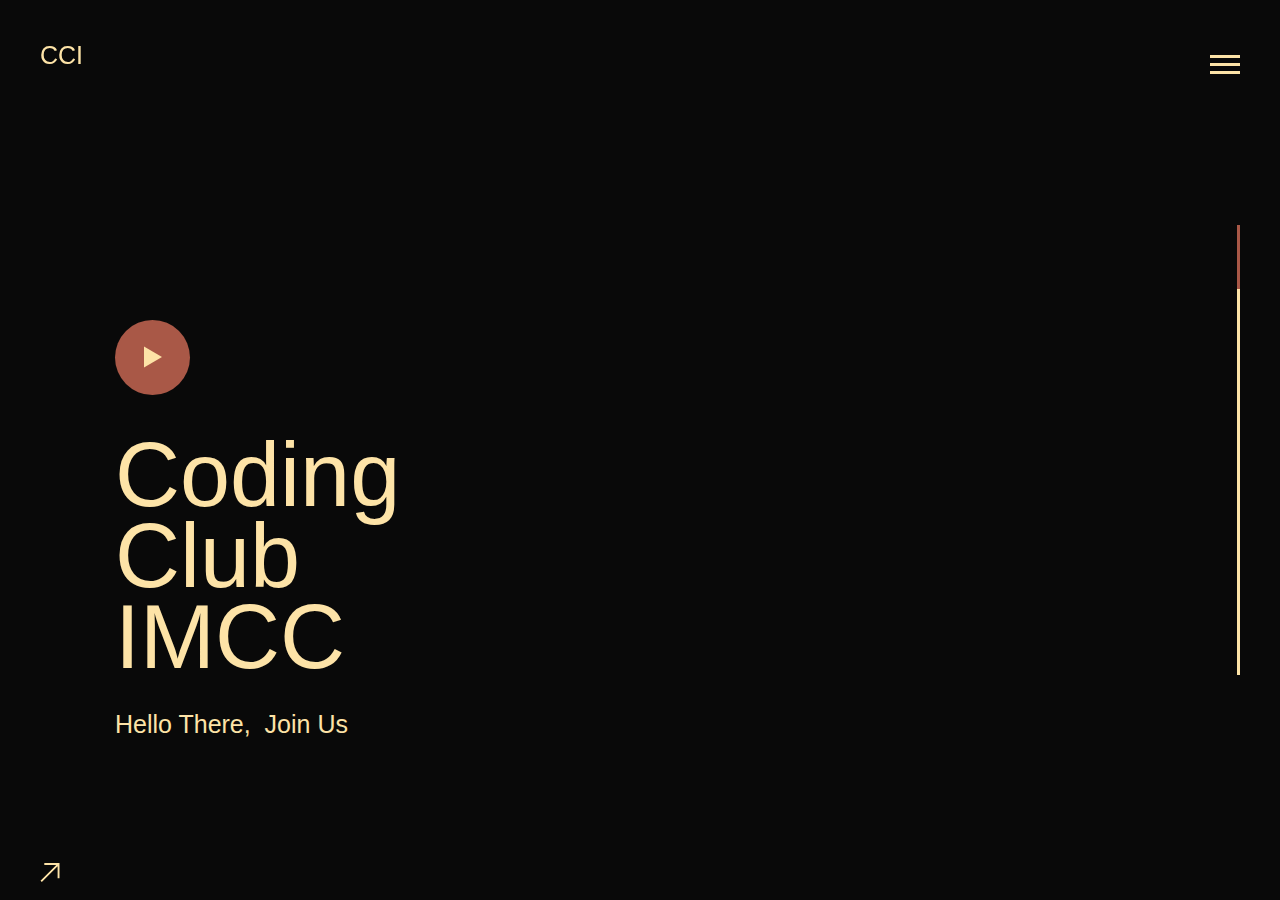
==== index.html @ 5ecd9458 "mobile header text change" ====
<!DOCTYPE html>
<html lang="en">
  <head>
    <title>Coding Club IMCC</title>
    <meta charset="utf-8" />
    <meta name="keywords" content="" />
    <meta http-equiv="X-UA-Compatible" content="IE=edge" />
    <meta name="viewport" content="width=device-width, initial-scale=1.0" />
    <link rel="stylesheet" href="css/main.css" />
  </head>
  <body>
    <!-- <div class="loader">
      <div class="spinner">
        <div class="double-bounce1"></div>
        <div class="double-bounce2"></div>
      </div>
    </div> -->
    <!-- header, page nav-->
    <header class="header">
      <div class="header-inner">
        <div class="header-logo"><span class="header-logo__txt"><a href="index.html#home"> CCI </a></span></div>
        <div class="container">
          <!-- <div class="New-Registration">New Registration</div> -->
          <div class="header-cnt js-header-cnt">
            <div class="header-cnt-top">
              <nav class="header-nav">
                <ul class="nav-list" id="navbar">
                  <li class="nav-item" data-menuanchor="home">
                    <a class="nav-link" href="index.html#home">home</a>
                  </li>
                  <li class="nav-item" data-menuanchor="about">
                    <a class="nav-link" href="index.html#about">about</a>
                  </li>
                  <li class="nav-item" data-menuanchor="education">
                    <a class="nav-link" href="index.html#education">Events</a>
                  </li>
                  <li class="nav-item" data-menuanchor="projects">
                    <a class="nav-link" href="index.html#projects">Gallery</a>
                  </li>
                  <li class="nav-item" data-menuanchor="skill">
                    <a class="nav-link" href="index.html#skill">Offerings</a>
                  </li>
                  <li class="nav-item" data-menuanchor="testimonials">
                    <a class="nav-link" href="index.html#testimonials">Blog</a>
                  </li>
                  <li class="nav-item" data-menuanchor="news">
                    <a class="nav-link" href="index.html#news">Contact</a>
                  </li>
                </ul>
              </nav>
            </div>
            <div class="header-contacts">
              <p class="header-contacts__copyright">© Coding Club IMCC 2023.</p>
            </div>
          </div>
        </div>
        <div class="header-burger js-header-burger">
          <div class="header-burger-inner">
            <span class="header-burger-line"></span
            ><span class="header-burger-line"></span
            ><span class="header-burger-line"></span>
          </div>
        </div>
      </div>
    </header>

    <main class="main">
      <div class="sections-wrap">
        <!-- Hero section. First section-->
        <div class="sections js-sections">
          <section class="section pp-scrollable" id="home">
            <div class="hero section-inner" style="background-image: url('https://res.cloudinary.com/djrmkmg7x/image/upload/v1693736717/gallery/space-911785_1920_d1pj7c.jpg')">
              <div class="container section-cnt">
                <div class="row">
                  <div class="col-lg-4">
                    <div class="hero-play">
                      <!-- Youtube video will open on click-->
                      <a
                        class="hero-play-btn js-video-play"
                        defer
                        href="https://drive.google.com/file/d/1j6QHRQ-T2XYN_lrkQwtWPjhIbWHXt8pi/preview"
                        ><i class="svg-image-play"></i>
                      </a>
                    </div>
                    <h1 class="hero-title">Coding Club IMCC</h1>
                    <p class="hero-txt">Hello There,&nbsp; Join Us</p>
                  </div>
                </div>
              </div>
            </div>
          </section>

          <!-- Experience section. Second section-->
          <section class="section pp-scrollable" id="about">
            <div class="experience section-inner">
              <div class="container section-cnt">
                <div class="row">
                  <div class="col-lg-6">
                    <div class="experience-img">
                      <img
                        
                        src="https://res.cloudinary.com/djrmkmg7x/image/upload/v1693736716/gallery/teamwork_drkszu.jpg"
                      />
                    </div>
                  </div>
                  <div class="col-lg-5 offset-xl-1">
                    <div class="experience-info">
                      <h2 class="h2 experience-info__title">
                        Join Our Community
                      </h2>
                      <div class="experience-info__txt">
                        Are you eager to dive into the world of coding? Join
                        Coding Club and gain access to a supportive network of
                        fellow developers, resources, and engaging events.
                        Whether you're a beginner or an experienced programmer,
                        we welcome everyone who shares a passion for coding.
                      </div>
                    </div>
                  </div>
                </div>
              </div>
            </div>
          </section>

          <!-- Education section. Third section-->
          <section class="section pp-scrollable" id="education">
            <div class="education section-inner" style="background-color: #1f1f1f">
              <div class="container section-cnt">
                <div class="education-header">
                  <h2 class="h2 education-title">Upcoming Events</h2>
                  <div class="education-btns">
                    <a class="education-btn btn" href="/pdf/Coding Club Schedule.pdf">Download Schedule</a>
                  </div>
                </div>
                <!-- Swiper slider-->
                <div class="education-cnt swiper-container js-education-slider">
                  <div class="swiper-wrapper">
                    <div class="education-item swiper-slide">
                      <div class="education-table">
                        <div class="education-table__row row align-items-center">
                          <div class="education-table__cell col-lg-1">
                            <img loading="lazy" src="/images/node.png" alt="" />
                          </div>
                          <div class="education-table__cell col-lg-3">
                            <p class="education-table__txt">27 May to 10 June</p>
                          </div>
                          <div class="education-table__cell col-lg-4">
                            <p class="education-table__txt">Nodejs</p>
                          </div>
                          <div class="education-table__cell col-lg-4">
                            <p class="education-table__descr">
                              Node.js is an open-source, server-side runtime
                              environment built on Chrome's V8 JavaScript
                              engine. It allows to run JavaScript code outside
                              of a web browser, enabling high scalable and
                              performannt applications.
                            </p>
                          </div>
                        </div>
                        <div class="education-table__row row align-items-center">
                          <div class="education-table__cell col-lg-1">
                            <img loading="lazy" src="/images/codealong.png" alt="" />
                          </div>
                          <div class="education-table__cell col-lg-3">
                            <p class="education-table__txt">Everyday</p>
                          </div>
                          <div class="education-table__cell col-lg-4">
                            <p class="education-table__txt">CodeAlong</p>
                          </div>
                          <div class="education-table__cell col-lg-4">
                            <p class="education-table__descr">
                              CodeAlong is a collaborative problem-solving
                              session where individuals come together to work on
                              coding challenges in a group setting. It provides
                              an interactive and supportive environment for
                              participants to solve problems.
                            </p>
                          </div>
                        </div>
                        <div
                          class="education-table__row row align-items-center"
                        >
                          <div class="education-table__cell col-lg-1">
                            <img loading="lazy" src="/images/github.png" alt="" />
                          </div>
                          <div class="education-table__cell col-lg-3">
                            <p class="education-table__txt">1 June</p>
                          </div>
                          <div class="education-table__cell col-lg-4">
                            <p class="education-table__txt">Git / Github</p>
                          </div>
                          <div class="education-table__cell col-lg-4">
                            <p class="education-table__descr">
                              Git is a distributed version control system that
                              enables software developers to track changes and
                              collaborate on projects effectively.
                            </p>
                          </div>
                        </div>
                      </div>
                    </div>
                    <div class="education-item swiper-slide">
                      <div class="education-table">
                        <div class="education-table__row row">
                          <div class="education-table__cell col-lg-1">
                            <img loading="lazy" src="/images/finaltcs (1).png" alt="" />
                          </div>
                          <div class="education-table__cell col-lg-3">
                            <p class="education-table__txt">29 May - 10 June</p>
                          </div>
                          <div class="education-table__cell col-lg-4">
                            <p class="education-table__txt">
                              TCS NQT Preperation
                            </p>
                          </div>
                          <div class="education-table__cell col-lg-4">
                            <p class="education-table__descr">
                              Problem-solving sessions are an effective way to
                              prepare for the NQT examination, which assesses
                              the aptitude and problem-solving skills of
                              candidates. These sessions aim to improve your
                              problem-solving abilities by providing guidance.
                            </p>
                          </div>
                        </div>
                        <div class="education-table__row row">
                          <div class="education-table__cell col-lg-1">
                            <img loading="lazy" src="/images/django.png" alt="" />
                          </div>
                          <div class="education-table__cell col-lg-3">
                            <p class="education-table__txt">29 May - 1 June)</p>
                          </div>
                          <div class="education-table__cell col-lg-4">
                            <p class="education-table__txt">Data Science</p>
                          </div>
                          <div class="education-table__cell col-lg-4">
                            <p class="education-table__descr">
                              Data science is an interdisciplinary field that
                              combines techniques, tools, and methodologies to
                              extract insights and knowledge from data. It
                              involves the application of statistical analysis,
                              machine learning.
                            </p>
                          </div>
                        </div>
                        <div class="education-table__row row">
                          <div class="education-table__cell col-lg-1">
                            <img loading="lazy" src="/images/angular.png" alt="" />
                          </div>
                          <div class="education-table__cell col-lg-3">
                            <p class="education-table__txt">Coming Soon...</p>
                          </div>
                          <div class="education-table__cell col-lg-4">
                            <p class="education-table__txt">Angular</p>
                          </div>
                          <div class="education-table__cell col-lg-4">
                            <p class="education-table__descr">
                              Angular is a popular open-source JavaScript
                              framework for building robust and scalable web
                              applications. Developed and maintained by Google,
                              Angular provides a comprehensive set of tools and
                              features that simplify the development process.
                            </p>
                          </div>
                        </div>
                      </div>
                    </div>
                    <div class="education-item swiper-slide">
                      <div class="education-table">
                        <div class="education-table__row row">
                          <div class="education-table__cell col-lg-1">
                            <img loading="lazy" src="/images/website.png" alt="" />
                          </div>
                          <div class="education-table__cell col-lg-3">
                            <p class="education-table__txt">Coming Soon...</p>
                          </div>
                          <div class="education-table__cell col-lg-4">
                            <p class="education-table__txt">
                              Portfolio Website Making
                            </p>
                          </div>
                          <div class="education-table__cell col-lg-4">
                            <p class="education-table__descr">
                              A collaborative project is a joint effort where
                              individuals or teams work together to achieve a
                              common goal or complete a shared project. It
                              involves pooling resources, knowledge, and skills
                              to accomplish tasks, solve problems, or create
                              something collectively.
                            </p>
                          </div>
                        </div>
                        <div class="education-table__row row">
                          <div class="education-table__cell col-lg-1">
                            <img loading="lazy" src="/images/laravel.png" alt="" />
                          </div>
                          <div class="education-table__cell col-lg-3">
                            <p class="education-table__txt">Coming Soon...</p>
                          </div>
                          <div class="education-table__cell col-lg-4">
                            <p class="education-table__txt">Laravel</p>
                          </div>
                          <div class="education-table__cell col-lg-4">
                            <p class="education-table__descr">
                              Laravel is an open-source PHP web framework that
                              follows the Model-View-Controller (MVC)
                              architectural pattern. It provides a robust and
                              elegant syntax, along with a range of built-in
                              features and tools.
                            </p>
                          </div>
                        </div>
                        <div class="education-table__row row">
                          <div class="education-table__cell col-lg-1">
                            <img loading="lazy" src="/images/aws.png" alt="" />
                          </div>
                          <div class="education-table__cell col-lg-3">
                            <p class="education-table__txt">Coming Soon...</p>
                          </div>
                          <div class="education-table__cell col-lg-4">
                            <p class="education-table__txt">AWS</p>
                          </div>
                          <div class="education-table__cell col-lg-4">
                            <p class="education-table__descr">
                              AWS, short for Amazon Web Services, is a
                              comprehensive cloud computing platform provided by
                              Amazon. It offers a wide range of services to
                              build and deploy various types of applications in
                              a flexible, scalable, and secure manner.
                            </p>
                          </div>
                        </div>
                      </div>
                    </div>
                  </div>
                  <!-- Navigation for slider-->
                  <div class="swiper-buttons">
                    <div class="swiper-button-prev"></div>
                    <div class="swiper-button-next"></div>
                  </div>
                </div>
              </div>
            </div>
          </section>

        <!-- Projects section. Fourth section-->
        <section class="section pp-scrollable" id="projects">
          <div class="projects section-inner">
            <div class="container section-cnt">
              <div class="projects-list">
                <div class="content-marquee has-stopable">
                  <div class="content-marquee__original">
                    <div class="projects-list__item">
                      <div class="stroke-text vlt-stroke-text--lg">
                        <div class="projects-list__txt">Codewars</div>
                        <div class="projects-list__hover js-projects-img"><a class="projects-list__img" href="project.html"><img loading="lazy" src="https://res.cloudinary.com/djrmkmg7x/image/upload/v1693735858/gallery/codewars_kgexyc.jpg" alt=""></a></div>
                      </div>
                    </div>
                    <div class="projects-list__item">
                      <div class="projects-list__txt">Core Team</div>
                      <div class="projects-list__hover js-projects-img"><a class="projects-list__img" href="project.html"> <img loading="lazy" src="https://res.cloudinary.com/djrmkmg7x/image/upload/v1693735858/gallery/coreteam_scwfz2.jpg" alt=""></a></div>
                    </div>
                    <div class="projects-list__item">
                      <div class="projects-list__txt">Students</div>
                      <div class="projects-list__hover js-projects-img"><a class="projects-list__img" href="project.html"> <img loading="lazy" src="https://res.cloudinary.com/djrmkmg7x/image/upload/v1693735859/gallery/students_v3socd.jpg" alt=""></a></div>
                    </div>
                    <div class="projects-list__item">
                      <div class="projects-list__txt">Inauguration</div>
                      <div class="projects-list__hover js-projects-img"><a class="projects-list__img" href="project.html"> <img src="https://res.cloudinary.com/djrmkmg7x/image/upload/v1693735859/gallery/Inaguration_n0uzt5.jpg" alt=""></a></div>
                    </div>
                  </div>
                  <div class="content-marquee__copy">
                    <div class="projects-list__item">
                      <div class="projects-list__txt">Labs</div>
                      <div class="projects-list__hover js-projects-img"><a class="projects-list__img" href="project.html"> <img src="https://res.cloudinary.com/djrmkmg7x/image/upload/v1693735858/gallery/lab_ixbxjn.jpg" alt=""></a></div>
                    </div>
                    <div class="projects-list__item">
                      <div class="projects-list__txt">Speech</div>
                      <div class="projects-list__hover js-projects-img"><a class="projects-list__img" href="project.html"> <img loading="lazy" src="https://res.cloudinary.com/djrmkmg7x/image/upload/v1693735857/gallery/Speech_tf34gc.jpg" alt=""></a></div>
                    </div>
                    <div class="projects-list__item">
                      <div class="projects-list__txt">Lighting of lamp</div>
                      <div class="projects-list__hover js-projects-img"><a class="projects-list__img" href="project.html"> <img loading="lazy" src="https://res.cloudinary.com/djrmkmg7x/image/upload/v1693735858/gallery/lamp_gm6frp.jpg" alt=""></a></div>
                    </div>
                    <div class="projects-list__item">
                      <div class="projects-list__txt">Closing ceremony</div>
                      <div class="projects-list__hover js-projects-img"><a class="projects-list__img" href="project.html"> <img loading="lazy" src="https://res.cloudinary.com/djrmkmg7x/image/upload/v1693735858/gallery/closingstate_hd9b9n.jpg" alt=""></a></div>
                    </div>
                  </div>
                </div>
              </div>
            </div>
          </div>
        </section>

          <!-- Services section. Fifth section-->
          <section class="section pp-scrollable" id="skill">
            <div class="services section-inner" style="background-color: #1f1f1f">
              <div class="container section-cnt">
                <div class="row">
                  <div class="col-lg-3">
                    <h2 class="h2 services-title">
                      <span class="mark">6</span>
                      <span class="txt">Things<br />To make
                        <br />You<br />Industry<br />Ready</span
                      >
                    </h2>
                  </div>
                  <div class="col-lg-7 offset-xl-2 offset-lg-1">
                    <h3 class="services-subtitle">What We Offer</h3>
                    <div class="services-items">
                      <div class="services-item">
                        <h4 class="services-item__title">Engaging Workshops</h4>
                        <p class="services-item__descr">
                          Participate in interactive workshops led by industry
                          professionals, where you can learn new programming
                          languages, frameworks, and best practices.
                        </p>
                      </div>
                      <div class="services-item">
                        <h4 class="services-item__title">
                          Coding Competitions
                        </h4>
                        <p class="services-item__descr">
                          Test your skills and compete with other talented
                          coders in our exciting coding challenges and
                          competitions.
                        </p>
                      </div>
                      <div class="services-item">
                        <h4 class="services-item__title">Hackathons</h4>
                        <p class="services-item__descr">
                          Collaborate with teammates to build innovative
                          projects within a limited time frame. Hackathons are a
                          great opportunity to showcase your creativity and
                          problem-solving abilities.
                        </p>
                      </div>
                      <div class="services-item">
                        <h4 class="services-item__title">CodeAlong</h4>
                        <p class="services-item__descr">
                          Join our daily coding problem-solving sessions to
                          enhance your skills and cultivate the habit of coding.
                        </p>
                      </div>
                      <div class="services-item">
                        <h4 class="services-item__title">
                          Collaborative Projects
                        </h4>
                        <p class="services-item__descr">
                          Engage in exciting projects, working together to
                          create innovative solutions.
                        </p>
                      </div>
                      <div class="services-item">
                        <h4 class="services-item__title">
                          Sessions by Industry Experts
                        </h4>
                        <p class="services-item__descr">
                          Gain insights and inspiration from experienced
                          professionals in the coding and technology industry
                          through our guest speaker sessions.
                        </p>
                      </div>
                    </div>
                  </div>
                </div>
              </div>
            </div>
          </section>

          <!-- Latest news section. Seventh section-->
          <section class="section pp-scrollable" id="news">
            <div class="news section-inner">
              <div class="container section-cnt">
                <h2 class="h2 news-title">Blogs</h2>
                <div class="news-items row">
                  <div class="col-lg-4 news-item-wrap">
                    <div class="news-item">
                      <a class="news-link" href="Data-Science.html">
                        <span class="news-item__img">
                          <img
                            height="300"
                            width="300"
                            object-cover="cover"
                            loading="lazy"
                            src="https://res.cloudinary.com/djrmkmg7x/image/upload/v1693737022/gallery/ds_ajci1q.png"
                            alt="" /></span>
                            <span class="news-item__info">
                              <span class="news-item__info-date">8 August, 2023 </span>
                              <span class="news-item__info-tag">Data Science</span>
                          </span>
                          <span class="news-item__title"
                          >Introduction to Data Science</span ></a>
                    </div>
                  </div>
                  <div class="col-lg-4 news-item-wrap">
                    <div class="news-item">
                      <a class="news-link" href="Exploring-the-Power-of-Nodejs.html">
                        <span class="news-item__img">
                          <img
                            height="300"
                            width="300"
                            loading="lazy"
                            src="https://res.cloudinary.com/djrmkmg7x/image/upload/v1693737670/gallery/nodejs-45adbe594d_ugrabo.png"
                            alt="" /></span>
                            <span class="news-item__info">
                              <span class="news-item__info-date">15 August, 2023</span>
                              <span class="news-item__info-tag">Node.js</span>
                          </span>
                        <span class="news-item__title">Exploring the Power of Node.js</span>
                        </a>
                    </div>
                  </div>
                  <div class="col-lg-4 news-item-wrap">
                    <div class="news-item">
                      <a class="news-link" href="Mastering-the-Art-of-Problem-Solving.html">
                        <span class="news-item__img" >
                          <img
                            height="300"
                            width="300"
                            loading="lazy"
                            src="https://res.cloudinary.com/djrmkmg7x/image/upload/v1693737717/gallery/9b28d8ca99270c0033bc53be59c3b50d_i7pjcp.jpg"
                            alt="" />
                        </span>
                        <span class="news-item__info">
                          <span class="news-item__info-date">31 August, 2023 </span>
                          <span class="news-item__info-tag">Solution
                            </span>
                          </span>
                        <span class="news-item__title"
                          >Mastering the Art of Problem-Solving</span>
                        </a>
                    </div>
                  </div>
                </div>
              </div>
            </div>
          </section>
     
          <section class="section pp-scrollable" id="contact">
            <div
              class="contact section-inner"

              style="
                background-image: url(https://res.cloudinary.com/djrmkmg7x/image/upload/v1693737761/gallery/dark-brown-fabric-motion-texture-background_53876-97238_zcq1sd.jpg);
              "
              loading="lazy"
            >
              <div class="container section-cnt">
                <div class="row">
                  <div class="col-lg-4">
                    <div class="contact-cnt">
                      <div class="contact-main">
                        <h2 class="h2 contact-title">Get in touch</h2>
                        <p class="contact-descr">
                          Got questions or interested in collaborating with us?
                          Get in touch with us through our contact form, or
                          connect with us on social media platforms to stay
                          connected and engage with our community.
                        </p>
                      </div>
                    </div>
                  </div>
                  <div class="col-xl-7 offset-xl-1 col-lg-7 offset-lg-1">
                    <div class="contact-info">
                      <form class="js-form contact-form" action="#">
                        <div class="form-group">
                          <label class="form-label" for="name">Name</label>
                          <input
                            class="form-control"
                            id="name"
                            type="text"
                            name="name"
                            required
                            aria-required="true"
                          />
                        </div>
                        <div class="form-group">
                          <label class="form-label" for="email">E-mail</label>
                          <input
                            class="form-control"
                            id="email"
                            type="email"
                            name="email"
                            required
                            aria-required="true"
                          />
                        </div>
                        <div class="form-group">
                          <label class="form-label" for="message"
                            >Message</label
                          >
                          <textarea
                            class="form-control"
                            id="message"
                            name="message"
                            cols="30"
                            rows="10"
                            required
                            aria-required="true"
                          >
                          </textarea>
                        </div>
                        <input
                          class="contact-btn btn"
                          type="submit"
                          value="submit"
                        />
                      </form>
                    </div>
                  </div>
                </div>
              </div>
            </div>
          </section>
        </div>
        <!-- Scroll for sections-->
        <div class="section-scroll js-section-scroll"></div>
      </div>
      <div class="modal modal-message fade" id="success" role="dialog">
        <div class="modal-dialog">
          <div class="modal-content">
            <div class="modal-header">
              <span class="close" data-dismiss="modal" aria-label="Close"
                ><span aria-hidden="true">&times;</span></span
              >
              <h2 class="modal-title">Thank you</h2>
              <p class="modal-subtitle">Your message is successfully sent...</p>
            </div>
          </div>
        </div>
      </div>
      <div class="modal modal-message fade" id="error" role="dialog">
        <div class="modal-dialog">
          <div class="modal-content">
            <div class="modal-header">
              <span class="close" data-dismiss="modal" aria-label="Close"
                ><span aria-hidden="true">&times;</span></span
              >
              <h2 class="modal-title">Sorry</h2>
              <p class="modal-subtitle">Something went wrong</p>
            </div>
          </div>
        </div>
      </div>
    </main>
    <!-- footer-->
    <footer class="footer">
      <div class="container-fluid">
        <!--<p class="footer-copyright">Coding Club IMCC 2023.</p>-->
        <a class="top-arrow" href="#home"><i class="svg-image-arrow-top"></i></a>
      </div>
    </footer>
    <script src="js/jquery.min.js"></script>
    <script src="js/bootstrap.bundle.min.js"></script>
    <script src="js/jquery.magnific-popup.min.js"></script>
    <script src="js/jquery.pagepiling.min.js"></script>
    <script src="js/jquery.validate.min.js"></script>
    <script src="js/swiper-bundle.min.js"></script>
    <script src="js/main.js"></script>
  </body>
</html>
---- css/main.css ----
@import url('https://fonts.cdnfonts.com/css/apercu-pro');
@import url(bootstrap-grid.min.css);
@import url(jquery.pagepiling.min.css);
@import url(swiper-bundle.min.css);
@import url(magnific-popup.css);

@font-face {
  font-family: "NeueMontreal-Regular";
  font-display: swap;
  src: url("../fonts/NeueMontreal-Regular.woff") format("woff"), url("../fonts/NeueMontreal-Regular.woff2") format("woff2"); }

@font-face {
  font-family: "NeueMontreal-Medium";
  font-display: swap;
  src: url("../fonts/NeueMontreal-Medium.woff") format("woff"), url("../fonts/NeueMontreal-Medium.woff2") format("woff2"); }

@font-face {
  font-family: "SFProDisplay-Medium";
  font-display: swap;
  src: url("../fonts/SFProDisplay-Medium.woff") format("woff"), url("../fonts/SFProDisplay-Medium.woff2") format("woff2"); }

/* 1.3 Sprite */
.svg-image-arrow-top, .svg-image-facebook, .svg-image-instagram, .svg-image-linkedin, .svg-image-play {
  background: url("../images/sprites/main.svg") no-repeat; }

.svg-image-arrow-top {
  background-position: 0 100%;
  background-size: 2570% auto;
  width: 20px; }

.svg-image-arrow-top:before {
  content: "";
  display: block;
  font-size: 0;
  line-height: 0;
  padding-top: 97.5%; }

.svg-image-arrow-top-dims {
  width: 40px;
  height: 39px; }

.svg-image-facebook {
  background-position: 0 0;
  background-size: 200% auto;
  width: 514px; }

.svg-image-facebook:before {
  content: "";
  display: block;
  font-size: 0;
  line-height: 0;
  padding-top: 100%; }

.svg-image-facebook-dims {
  width: 514px;
  height: 514px; }

.svg-image-instagram {
  background-position: 5.9523809523809526% 96.61654135338345%;
  background-size: 5140% auto;
  width: 20px; }

.svg-image-instagram:before {
  content: "";
  display: block;
  font-size: 0;
  line-height: 0;
  padding-top: 105%; }

.svg-image-instagram-dims {
  width: 20px;
  height: 21px; }

.svg-image-linkedin {
  background-position: 100% 0;
  background-size: 200% auto;
  width: 514px; }

.svg-image-linkedin:before {
  content: "";
  display: block;
  font-size: 0;
  line-height: 0;
  padding-top: 100%; }

.svg-image-linkedin-dims {
  width: 514px;
  height: 514px; }

.svg-image-play {
  background-position: 3.9682539682539684% 97.16446124763705%;
  background-size: 5140% auto;
  width: 20px; }

.svg-image-play:before {
  content: "";
  display: block;
  font-size: 0;
  line-height: 0;
  padding-top: 120%; }

.svg-image-play-dims {
  width: 20px;
  height: 24px; }

.image-by-height {
  width: auto; }

.image-by-height:before {
  content: none; }

.image-by-height > svg {
  height: inherit; }

.image-by-height > img {
  height: inherit !important;
  vertical-align: top !important;
  margin: 0 !important;
  padding: 0 !important;
  max-width: none !important;
  max-height: none !important;
  border: 0 !important;
  opacity: 0 !important; }

* {
  box-sizing: border-box; }

html, body, .main, .section {
  overflow-x: hidden; }

html.inner-page, body.inner-page, body.inner-page .main {
  overflow-y: auto !important; }

body {
  display: -webkit-flex;
  display: -ms-flexbox;
  display: flex;
  -webkit-flex-direction: column;
      -ms-flex-direction: column;
          flex-direction: column;
  background: #0F0F0F;
  font-family: 'Apercu Pro', sans-serif;
  /* font-family: "NeueMontreal-Regular", sans-serif, "Helvetica", Arial, sans-serif; */
  width: 100%;
  height: 100%;
  min-height: 100vh;
  -webkit-font-smoothing: antialiased;
  -moz-osx-font-smoothing: grayscale; }

/* 1.4 Typography */
h1, .h1 {
  /* font-family: "NeueMontreal-Regular", sans-serif; */
  font-family: 'Apercu Pro', sans-serif;
  font-weight: normal;
  font-size: 140px;
  line-height: 90%;
  color: #FDE3A7;
  margin: 0; }

h2, .h2 {
  /* font-family: "NeueMontreal-Regular", sans-serif; */
  font-family: 'Apercu Pro', sans-serif;
  font-weight: normal;
  font-size: 60px;
  line-height: 100%;
  color: #FDE3A7;
  margin: 0; }

h4, .h4 {
  /* font-family: "NeueMontreal-Regular", sans-serif; */
  font-family: 'Apercu Pro', sans-serif;
  font-weight: normal;
  font-size: 25px;
  line-height: 100%;
  color: #FDE3A7;}

.blog-subtitle {
  /* font-family: "NeueMontreal-Medium", sans-serif;
   */
   font-family: 'Apercu Pro', sans-serif;
}

p {
  margin: 0; }

a {
  text-decoration: none;
  transition: all 0.3s ease-out; 
  color: #FDE3A7;
}

.container {
  padding: 0 15px; }

[class^=svg-image-] {
  display: inline-block;
  vertical-align: middle; }

/* 1.5 Btns */
.btn {
  font-family: 'Apercu Pro', sans-serif;
  /* font-family: "SFProDisplay-Medium", sans-serif; */
  display: block;
  background: #a95847;
  padding: 18px 42px;
  font-size: 14px;
  line-height: 100%;
  text-align: center;
  letter-spacing: 0.05em;
  text-transform: uppercase;
  color: #FDE3A7;
  transition: all 0.3s ease-out;
  text-decoration: none; }
  .btn:hover, .btn:focus {
    color: #a95847;
    background: #FDE3A7; }
  .btn:focus {
    outline: none; }
  .btn-border {
    background: #0F0F0F;
    border: 1px solid #FDE3A7; }
    .btn-border:hover, .btn-border:focus {
      color: #0F0F0F;
      background: #FDE3A7; }

/* 1.6 Loader */
.loader {
  position: fixed;
  overflow: hidden;
  z-index: 10000;
  left: 0;
  top: 0;
  width: 100%;
  height: 100%;
  background: #0F0F0F;
  color: #000000;
  text-align: center; }

.spinner {
  position: absolute;
  top: 50%;
  left: 50%;
  width: 50px;
  height: 50px;
  -webkit-transform: translate(-50%, -50%);
  transform: translate(-50%, -50%); }

.double-bounce1, .double-bounce2 {
  width: 100%;
  height: 100%;
  border-radius: 50%;
  background-color: #FDE3A7;
  opacity: 0.6;
  position: absolute;
  top: 0;
  left: 0;
  -webkit-animation: sk-bounce 2.0s infinite ease-in-out;
  animation: sk-bounce 2.0s infinite ease-in-out; }

.double-bounce2 {
  -webkit-animation-delay: -1.0s;
  animation-delay: -1.0s; }

/* 1.6.1 Loader Animation */
@-webkit-keyframes sk-bounce {
  0%, 100% {
    -webkit-transform: scale(0); }
  50% {
    -webkit-transform: scale(1); } }

@keyframes sk-bounce {
  0%, 100% {
    transform: scale(0);
    -webkit-transform: scale(0); }
  50% {
    transform: scale(1);
    -webkit-transform: scale(1); } }

/* 2. Header */
.header {
  padding: 20px;
  padding: 45px 100px 40px;
  position: fixed;
  width: 100%;
  top: 0;
  left: 0;
  right: 0;
  margin: auto;
  z-index: 101;
  transition: all 0.3s ease-out; 
}
  .header .container-fluid {
    padding: 0; }
  .header-inner {
    display: -webkit-flex;
    display: -ms-flexbox;
    display: flex;
    -webkit-align-items: center;
        -ms-flex-align: center;
            align-items: center;
    -webkit-justify-content: space-between;
        -ms-flex-pack: justify;
            justify-content: space-between; }
  .header-cnt {
    display: -webkit-flex;
    display: -ms-flexbox;
    display: flex;
    -webkit-align-items: center;
        -ms-flex-align: center;
            align-items: center;
    -webkit-justify-content: space-between;
        -ms-flex-pack: justify;
            justify-content: space-between; }

/* 2.1 Header - Logo */
.header-logo {
  position: absolute;
  left: 40px;
  top: 40px;
  margin: auto; }
  .header-logo span {
    font-family: 'Apercu Pro', sans-serif;
    /* font-family: "NeueMontreal-Regular", sans-serif; */
    font-size: 25px;
    line-height: 30px;
    text-transform: uppercase;
    color: #FDE3A7; }

/* 2.2 Header - Contacts */
.header-contacts {
  text-align: right; }
  .header-contacts__link {
    font-size: 20px;
    line-height: 90%;
    color: #FDE3A7;
    font-family: 'Apercu Pro', sans-serif;
    /* font-family: "SFProDisplay-Medium", sans-serif; */
    text-decoration: none;
    transition: all 0.3s ease-out;
    display: none; }
    .header-contacts__link:hover {
      color: #a95847; }
  .header-contacts__copyright {
    display: none; }
  .header-contacts .social {
    display: none; }
    .header-contacts .social-list {
      display: -webkit-flex;
      display: -ms-flexbox;
      display: flex;
      -webkit-align-items: center;
          -ms-flex-align: center;
              align-items: center; }
    .header-contacts .social-item {
      margin-bottom: 0;
      margin-right: 32px; }
      .header-contacts .social-item:last-child {
        margin-right: 0; }
    .header-contacts .social-link {
      display: -webkit-flex;
      display: -ms-flexbox;
      display: flex;
      -webkit-align-items: center;
          -ms-flex-align: center;
              align-items: center;
      -webkit-justify-content: center;
          -ms-flex-pack: center;
              justify-content: center; }

.header-phone {
  display: block;
  position: absolute;
  right: 90px;
  top: 45px; }

/* 2.3 Header - Languages */
.header-lang {
  display: none;
  -webkit-align-items: center;
      -ms-flex-align: center;
          align-items: center;
  margin: 0 0 85px;
  padding: 0;
  list-style: none; }
  .header-lang__item {
    margin-right: 13px; }
    .header-lang__item:last-child {
      margin-right: 0; }
    .header-lang__item.active .header-lang__link {
      color: #a95847; }
  .header-lang__link {
    font-size: 13px;
    line-height: 150%;
    color: #FDE3A7; }
    .header-lang__link:hover, .header-lang__link:focus, .header-lang__link:active {
      color: #a95847; }

/* 2.4 Header - Burger */
.header-burger {
  width: 30px;
  height: 30px;
  cursor: pointer;
  display: none;
  -webkit-align-items: center;
      -ms-flex-align: center;
          align-items: center;
  -webkit-justify-content: center;
      -ms-flex-pack: center;
          justify-content: center;
  position: relative;
  z-index: 100; }
  .header-burger-inner {
    width: 30px;
    height: 20px;
    -webkit-align-items: center;
        -ms-flex-align: center;
            align-items: center;
    -webkit-justify-content: space-between;
        -ms-flex-pack: justify;
            justify-content: space-between;
    -webkit-flex-direction: column;
        -ms-flex-direction: column;
            flex-direction: column; }
  .header-burger-line {
    display: block;
    background: #FDE3A7;
    width: 30px;
    height: 3px;
    transition: all 0.3s ease-out;
    margin: 5px 0; }
  .header-burger.clicked .header-burger-line:nth-child(2) {
    opacity: 0;
    -webkit-transform: translateX(10px);
            transform: translateX(10px); }
  .header-burger.clicked .header-burger-line:nth-child(1) {
    -webkit-transform: rotate(45deg) translateY(7px) translateX(5px);
            transform: rotate(45deg) translateY(7px) translateX(5px); }
  .header-burger.clicked .header-burger-line:nth-child(3) {
    -webkit-transform: rotate(-45deg) translateY(-7px) translateX(5px);
            transform: rotate(-45deg) translateY(-7px) translateX(5px); }

.inner-page .header.fixed {
  background: #0F0F0F; }

/* 2.5 Header - Navbar */
.nav-list {
  display: -webkit-flex;
  display: -ms-flexbox;
  display: flex;
  -webkit-align-items: center;
      -ms-flex-align: center;
          align-items: center;
  padding: 0;
  margin: 0;
  list-style: none; }

.nav-item {
  margin-right: 42px; }
  .nav-item:last-child {
    margin-right: 0; }
  .nav-item.active .nav-link {
    color: #a95847; }

.nav-link {
  display: inline-block;
  font-family: 'Apercu Pro', sans-serif;
  /* font-family: "NeueMontreal-Medium", sans-serif; */
  font-size: 15px;
  line-height: 18px;
  letter-spacing: 0.03em;
  text-transform: uppercase;
  color: #FDE3A7;
  text-decoration: none;
  position: relative;
  transition: all 0.3s ease-out; }
  .nav-link:hover {
    color: #a95847; }

/* Social media icons style */
.social {
  position: fixed;
  z-index: 100;
  left: 40px;
  top: 0;
  bottom: 0;
  margin: auto;
  display: -webkit-flex;
  display: -ms-flexbox;
  display: flex;
  -webkit-align-items: center;
      -ms-flex-align: center;
          align-items: center;
  -webkit-justify-content: center;
      -ms-flex-pack: center;
          justify-content: center; }
  .social-list {
    padding: 0;
    margin: 0;
    list-style: none; }
  .social-item {
    margin-bottom: 30px; }
    .social-item:last-child {
      margin-bottom: 0; }
  .social-link {
    display: block;
    height: 18px;
    width: 18px; }
    .social-link i {
      width: 100%; }

/* 4. Main */
.main {
  -webkit-flex-grow: 1;
      -ms-flex-positive: 1;
          flex-grow: 1; }

/* 4.1 Main - Sections' scroll */
.section-scroll {
  position: fixed;
  z-index: 100;
  right: 90px;
  top: 0;
  bottom: 0;
  margin: auto;
  height: 540px;
  width: 3px; }
  .section-scroll-item {
    width: 3px;
    background: #FDE3A7;
    position: relative; }
    .section-scroll-item:after {
      content: "";
      position: absolute;
      top: 0;
      left: 0;
      right: 0;
      width: 100%;
      height: 0;
      background: #a95847;
      transition: all 1s cubic-bezier(0.55, 0.085, 0, 0.99); }
    .section-scroll-item.active:after {
      height: 100%; }

/* 4.2 Main - Sections general */
.section {
  background: #0F0F0F;
  overflow-y: auto;
  /* width */
  /* Track */
  /* Handle */
  /* Handle on hover */ }
  .section::-webkit-scrollbar {
    width: 3px; }
  .section::-webkit-scrollbar-track {
    background: #FDE3A7; }
  .section::-webkit-scrollbar-thumb {
    background: #a95847; }
  .section::-webkit-scrollbar-thumb:hover {
    background: #a95847; }
  .section-inner {
    min-height: 100%;
    display: -webkit-flex;
    display: -ms-flexbox;
    display: flex;
    -webkit-align-items: center;
        -ms-flex-align: center;
            align-items: center;
    position: relative;
    background-size: cover;
    background-repeat: no-repeat;
    background-position: center;
    padding-left: 80px;
    padding-right: 80px; }
  .section-cnt {
    z-index: 1;
    opacity: 0;
    margin-bottom: 20px;
    transition: all 1s cubic-bezier(0.55, 0.085, 0, 0.99);
    transition-delay: .1s;
    -webkit-transform: translateY(80%);
            transform: translateY(80%); }
  .section.active .section-cnt {
    opacity: 1;
    -webkit-transform: translateY(0);
            transform: translateY(0); }

/* 4.3 Main - Hero section. First section */
.hero {
  display: -webkit-flex;
  display: -ms-flexbox;
  display: flex;
  -webkit-align-items: flex-end;
      -ms-flex-align: end;
          align-items: flex-end;
  padding-bottom: 140px;
  padding-top: 140px;
  padding-left: 100px; }
  .hero:after {
    content: '';
    width: 100%;
    height: 100%;
    position: absolute;
    top: 0;
    left: 0;
    right: 0;
    bottom: 0;
    margin: auto;
    background: rgba(0, 0, 0, 0.4); }
  .hero-title {
    margin: 0 0 30px; 
    font-size: 90px;  }
  
  @media screen and (max-width: 600px) {
  .hero-title {
    margin: 0 0 30px; 
    font-size: 60px;  }
  }

  .hero-txt {
    /* font-family: "NeueMontreal-Regular", sans-serif;
     */
     font-family: 'Apercu Pro', sans-serif;
    font-size: 25px;
    line-height: 130%;
    color: #FDE3A7;
    margin: 0; }
  .hero-play {
    margin-bottom: 40px; }
    .hero-play-btn {
      display: -webkit-flex;
      display: -ms-flexbox;
      display: flex;
      -webkit-align-items: center;
          -ms-flex-align: center;
              align-items: center;
      -webkit-justify-content: center;
          -ms-flex-pack: center;
              justify-content: center;
      width: 75px;
      height: 75px;
      border-radius: 50%;
      background: #a95847;
      transition: all 0.3s ease-out; }
      .hero-play-btn i {
        color: #FDE3A7;
        transition: all 0.3s ease-out;
        transition-delay: .15s; }
      .hero-play-btn:hover {
        -webkit-transform: scale(1.1);
                transform: scale(1.1); }
        .hero-play-btn:hover i {
          -webkit-transform: scale(1.3);
                  transform: scale(1.3); }
  .hero-inner {
    position: relative;
    overflow: hidden; }
    .hero-inner-cnt {
      height: 75vh;
      background-size: cover;
      background-repeat: no-repeat;
      background-position: center;
      position: relative;
      display: -webkit-flex;
      display: -ms-flexbox;
      display: flex; }
    .hero-inner__title {
      font-family: 'Apercu Pro', sans-serif;
      /* font-family: "NeueMontreal-Medium", sans-serif; */
      font-size: 100px;
      line-height: 100%;
      text-align: center;
      color: #FDE3A7;
      margin-bottom: 70px; }
      .hero-inner__title:last-child {
        margin-bottom: 0; }
    .hero-inner__txt {
      text-align: center;
      font-size: 15px;
      line-height: 150%;
      color: #FDE3A7;
      padding: 0 60px; }
  .hero-project .hero-inner-cnt {
    -webkit-align-items: center;
        -ms-flex-align: center;
            align-items: center; }
    .hero-project .hero-inner-cnt:after {
      content: '';
      width: 100%;
      height: 100%;
      position: absolute;
      top: 0;
      left: 0;
      right: 0;
      bottom: 0;
      margin: auto;
      background: rgba(0, 0, 0, 0.5); }
  .hero-project .container {
    position: relative;
    z-index: 100;
    padding-top: 213px; }
  .hero-blog:after {
    background: linear-gradient(180deg, rgba(22, 22, 22, 0) 0%, #161616 100%); }
  .hero-blog .hero-inner-cnt {
    -webkit-align-items: flex-end;
        -ms-flex-align: end;
            align-items: flex-end; }
    .hero-blog .hero-inner-cnt .container {
      padding-bottom: 250px;
      position: relative;
      z-index: 1; }
  .hero-blog .hero-inner__title {
    text-align: left; }

/* 4.3.1 Main - Styles for magnific video */
.mfp-iframe-holder .mfp-content {
  max-width: calc(100% - 80px); }

/* 4.4 Main - Experience section. Second section */
.experience {
  padding: 50px 80px 50px; }
  .experience-img {
    padding-left: 90px;
    padding-top: 75px;
    position: relative; }
    .experience-img:before {
      content: '';
      position: absolute;
      width: 100%;
      height: 100%;
      top: 35px;
      left: 0;
      background-image: url(../images/experience-bg.png);
      background-repeat: no-repeat; }
    .experience-img img {
      position: relative;
      z-index: 1;
      max-width: 100%; }
  .experience-info {
    padding-top: 175px; }
    .experience-info__title {
      margin: 0 0 25px; }
    .experience-info__txt {
      font-family: 'Apercu Pro', sans-serif;
      /* font-family: "NeueMontreal-Regular", sans-serif; */
      font-size: 15px;
      line-height: 130%;
      color: #FDE3A7;
      width: 63%;
      margin-bottom: 110px; }
  .experience-skills {
    max-width: 440px;
    width: 100%; }
    .experience-skills__item {
      margin-bottom: 52px; }
    .experience-skills__top {
      display: -webkit-flex;
      display: -ms-flexbox;
      display: flex;
      -webkit-align-items: center;
          -ms-flex-align: center;
              align-items: center;
      -webkit-justify-content: space-between;
          -ms-flex-pack: justify;
              justify-content: space-between;
      margin-bottom: 2px; }
    .experience-skills__title {
      font-family: 'Apercu Pro', sans-serif;
      /* font-family: "NeueMontreal-Regular", sans-serif; */
      font-weight: normal;
      font-size: 15px;
      line-height: 18px;
      text-transform: uppercase;
      color: #FDE3A7;
      margin: 0; }
    .experience-skills__percent {
      font-family: 'Apercu Pro', sans-serif;
      /* font-family: "NeueMontreal-Regular", sans-serif; */
      font-size: 15px;
      line-height: 18px;
      text-transform: uppercase;
      color: #FDE3A7;
      margin: 0; }
    .experience-skills progress {
      width: 100%;
      background-color: #FDE3A7;
      height: 4px; }
      .experience-skills progress[value] {
        -webkit-appearance: none;
           -moz-appearance: none;
                appearance: none;
        border: 0;
        background-color: #a95847; }
        .experience-skills progress[value]::-webkit-progress-bar {
          border: 0;
          background-color: #FDE3A7; }
        .experience-skills progress[value]::-webkit-progress-value {
          border: 0;
          background-color: #a95847; }

/* 4.5 Main - Education section. Third section */
.education {
  padding: 50px 80px 50px; }
  .education:after {
    content: '';
    width: 100%;
    height: 100%;
    position: absolute;
    top: 0;
    left: 0;
    right: 0;
    bottom: 0;
    margin: auto;
    background: rgba(0, 0, 0, 0.4); }
  .education-header {
    display: -webkit-flex;
    display: -ms-flexbox;
    display: flex;
    -webkit-align-items: flex-end;
        -ms-flex-align: end;
            align-items: flex-end;
    -webkit-justify-content: space-between;
        -ms-flex-pack: justify;
            justify-content: space-between;
    margin-bottom: 45px; }
  .education-title {
    margin: 0;
    font-size: 35px;}
  .education-table {
    border-top: 1px solid #FDE3A7; }
    .education-table__row {
      border-bottom: 1px solid #FDE3A7;
      padding: 20px 0;
      -webkit-align-items: center;
          -ms-flex-align: center;
              align-items: center; }
    .education-table__txt {
      font-family: 'Apercu Pro', sans-serif;
      /* font-family: "NeueMontreal-Regular", sans-serif; */
      font-size: 22px;
      line-height: 100%;
      color: #FDE3A7;
      margin: 0; }
    .education-table__descr {
      font-family: 'Apercu Pro', sans-serif;
      /* font-family: "NeueMontreal-Regular", sans-serif; */
      font-size: 15px;
      line-height: 130%;
      color: #FDE3A7;
      margin: 0;
      padding-right: 3px; }
    .education-table__cell {
      margin-bottom: 20px; }
      .education-table__cell:last-child {
        margin-bottom: 0; }
  .education .swiper-buttons {
    margin-top: 25px;
    display: -webkit-flex;
    display: -ms-flexbox;
    display: flex;
    -webkit-align-items: center;
        -ms-flex-align: center;
            align-items: center;
    -webkit-justify-content: center;
        -ms-flex-pack: center;
            justify-content: center; }
    .education .swiper-buttons .swiper-button-prev, .education .swiper-buttons .swiper-button-next {
      position: relative;
      z-index: 10;
      left: inherit;
      right: inherit;
      margin: 0 20px;
      width: 40px;
      height: 40px;
      background-repeat: no-repeat;
      background-position: center; }
      .education .swiper-buttons .swiper-button-prev:after, .education .swiper-buttons .swiper-button-next:after {
        content: none; }
      .education .swiper-buttons .swiper-button-prev:focus, .education .swiper-buttons .swiper-button-next:focus {
        outline: none; }
    .education .swiper-buttons .swiper-button-prev {
      background-image: url(../images/prev.svg); }
    .education .swiper-buttons .swiper-button-next {
      background-image: url(../images/next.svg); }

/* 4.6 Main - Projects section. Fourth section */

.projects-list {
  overflow: inherit; }
  .projects-list .swiper-wrapper {
    transition-timing-function: linear !important; }
  .projects-list .swiper-slide {
    position: relative;
    width: auto;
    margin-right: 180px; }
  .projects-list__item {
    padding: 0 93px; }
    .projects-list__item:hover {
      cursor: url("../images/hover.svg"), pointer; }
  .projects-list__txt {
    font-size: 60px;
    line-height: 100%;
    color: #FDE3A7;
    white-space: nowrap;
    text-align: center; }
  .projects-list__hover {
    position: absolute;
    width: 500px;
    opacity: 0;
    margin: auto;
    z-index: 1;
    -webkit-transform: translateY(-50%);
            transform: translateY(-50%);
    transition: .2s ease; }
  .projects-list__img {
    position: relative;
    padding-bottom: 120%;
    display: block;
    cursor: url("../images/hover.svg"), pointer; }
    .projects-list__img img {
      position: absolute;
      top: 0;
      left: 0;
      right: 0;
      bottom: 0;
      -o-object-fit: cover;
         object-fit: cover;
      -o-object-position: center;
         object-position: center;
      width: 100%;
      height: 100%; }



      /* @media screen and (max-width: 600px) {
        
      .projects-list {
        visibility: hidden;
        display: none;
        overflow: inherit; }
        .projects-list .swiper-wrapper {
          transition-timing-function: linear !important; }
        .projects-list .swiper-slide {
          position: relative;
          width: auto;
          margin-right: 180px; }
        .projects-list__item {
          padding: 0 93px; }
          .projects-list__item:hover {
            cursor: url("../images/hover.svg"), pointer; }
        .projects-list__txt {
          font-size: 60px;
          line-height: 100%;
          color: #FDE3A7;
          white-space: nowrap;
          text-align: center; }
        .projects-list__hover {
          position: absolute;
          width: 500px;
          opacity: 0;
          margin: auto;
          z-index: 1;
          -webkit-transform: translateY(-50%);
                  transform: translateY(-50%);
          transition: .2s ease; }
        .projects-list__img {
          position: relative;
          padding-bottom: 120%;
          display: block;
          cursor: url("../images/hover.svg"), pointer; }
          .projects-list__img img {
            position: absolute;
            top: 0;
            left: 0;
            right: 0;
            bottom: 0;
            -o-object-fit: cover;
               object-fit: cover;
            -o-object-position: center;
               object-position: center;
            width: 100%;
            height: 100%; }
          } */

/* 4.7 Main - Services section. Fifth section */
.services {
  padding: 90px 80px 90px; }
  .services:after {
    content: '';
    width: 100%;
    height: 100%;
    position: absolute;
    top: 0;
    left: 0;
    right: 0;
    bottom: 0;
    margin: auto;
    background: rgba(15, 15, 15, 0.7); }
  .services-title {
    display: -webkit-flex;
    display: -ms-flexbox;
    display: flex;
    -webkit-align-items: flex-end;
        -ms-flex-align: end;
            align-items: flex-end;
    font-weight: normal;
    margin: 0;
    font-family: 'Apercu Pro', sans-serif;
    /* font-family: "NeueMontreal-Medium", sans-serif; */
   }
    .services-title span.mark {
      display: block;
      font-size: 220px;
      line-height: 90%;
      margin-right: 34px; }
    .services-title span.txt {
      /* font-family: "NeueMontreal-Medium", sans-serif; */
      font-family: 'Apercu Pro', sans-serif;
      margin-bottom: 15px;
      font-size: 15px;
      line-height: 18px;
      text-transform: uppercase;
      color: #FDE3A7; }
  .services-subtitle {
    font-weight: normal;
    font-family: "NeueMontreal-Medium", sans-serif;
    font-size: 32px;
    line-height: 38px;
    color: #FDE3A7;
    padding-right: 50px;
    margin: 0 0 60px; }
    .services-subtitle span {
      color: #a95847; }
  .services-items {
    display: -webkit-flex;
    display: -ms-flexbox;
    display: flex;
    -webkit-flex-wrap: wrap;
        -ms-flex-wrap: wrap;
            flex-wrap: wrap;
    -webkit-justify-content: space-between;
        -ms-flex-pack: justify;
            justify-content: space-between;
    margin-bottom: -56px; 
    margin-right: 10px;
  }
    
  .services-item {
    width: 41%;
    margin-bottom: 56px; }
    .services-item__title {
      font-weight: normal;
      /* font-family: "NeueMontreal-Medium", sans-serif; */
      font-family: 'Apercu Pro', sans-serif;
      font-size: 15px;
      line-height: 130%;
      letter-spacing: 0.05em;
      text-transform: uppercase;
      color: #FDE3A7;
      margin: 0 0 27px; }
    .services-item__descr {
      font-family: 'Apercu Pro', sans-serif;
      /* font-family: "NeueMontreal-Regular", sans-serif; */
      font-size: 15px;
      line-height: 130%;
      color: #FDE3A7; }

/* 4.8 Main - Reviews section. Sixth section */
.reviews {
  padding: 170px 80px 150px; }
  .reviews-title {
    margin: 0;
    padding-right: 70px; }
  .reviews-txt {
    font-family: 'Apercu Pro', sans-serif;
    /* font-family: "NeueMontreal-Regular", sans-serif; */
    font-size: 15px;
    line-height: 130%;
    color: #FDE3A7;
    margin: 0 0 50px; }
  .reviews-author {
    font-family: 'Apercu Pro', sans-serif;
    /* font-family: "NeueMontreal-Medium", sans-serif; */
    font-size: 25px;
    line-height: 130%;
    color: #FDE3A7;
    margin: 0 0 10px; }
  .reviews-post {
    font-family: "NeueMontreal-Regular", sans-serif;
    font-size: 15px;
    line-height: 130%;
    text-transform: uppercase;
    color: #a95847; }
  .reviews-cnt {
    display: -webkit-flex;
    display: -ms-flexbox;
    display: flex;
    padding-top: 12vh;}
  .reviews-quote {
    margin-right: 80px;}
  .reviews-items {
    width: 66%; }
  .reviews .swiper-buttons {
    display: -webkit-flex;
    display: -ms-flexbox;
    display: flex;
    -webkit-align-items: center;
        -ms-flex-align: center;
            align-items: center;
    -webkit-justify-content: flex-start;
        -ms-flex-pack: start;
            justify-content: flex-start;
    margin: 50px -20px 0; }
    .reviews .swiper-buttons .swiper-button-prev, .reviews .swiper-buttons .swiper-button-next {
      position: relative;
      z-index: 10;
      left: inherit;
      right: inherit;
      margin: 0 20px;
      width: 40px;
      height: 40px;
      background-repeat: no-repeat;
      background-position: center; }
      .reviews .swiper-buttons .swiper-button-prev:after, .reviews .swiper-buttons .swiper-button-next:after {
        content: none; }
      .reviews .swiper-buttons .swiper-button-prev:focus, .reviews .swiper-buttons .swiper-button-next:focus {
        outline: none; }
    .reviews .swiper-buttons .swiper-button-prev {
      background-image: url(../images/prev.svg); }
    .reviews .swiper-buttons .swiper-button-next {
      background-image: url(../images/next.svg); }

/* 4.9 Main - Latest news section. Seventh section*/
.news {
  padding: 170px 80px 150px; }
  .news-title {
    margin: 0 0 50px; }
  .news-link {
    display: -webkit-flex;
    display: -ms-flexbox;
    display: flex;
    -webkit-flex-direction: column;
        -ms-flex-direction: column;
            flex-direction: column;
    text-decoration: none; }
    .news-link:hover .news-item__img img {
      -webkit-transform: scale(1.2);
              transform: scale(1.2); }
  .news-item__img {
    margin-bottom: 30px;
    margin-right: 30px;
    overflow: hidden; }
    .news-item__img img {
      max-width: 100%;
      transition: all 0.3s ease-out; }
  .news-item__info {
    display: -webkit-flex;
    display: -ms-flexbox;
    display: flex;
    -webkit-align-items: center;
        -ms-flex-align: center;
            align-items: center;
    margin-bottom: 12px; }
    .news-item__info-date, .news-item__info-tag {
      margin: 0;
      font-family: 'Apercu Pro', sans-serif;
      /* font-family: "NeueMontreal-Regular", sans-serif; */
      font-size: 15px;
      line-height: 130%; }
    .news-item__info-date {
      margin-right: 5px;
      color: #a95847; }
    .news-item__info-tag {
      color: #FDE3A7; }
  .news-item__title {
    font-family: 'Apercu Pro', sans-serif;
    /* font-family: "NeueMontreal-Medium", sans-serif; */
    font-size: 32px;
    line-height: 130%;
    color: #FDE3A7;
    padding-right: 20px; }

/* 4.10 Main - Contact section. Eight section*/
.contact {
  padding: 170px 80px 150px; }
  .contact:after {
    content: '';
    width: 100%;
    height: 100%;
    position: absolute;
    top: 0;
    left: 0;
    right: 0;
    bottom: 0;
    margin: auto;
    background: rgba(0, 0, 0, 0.4); }
  .contact-cnt {
    display: -webkit-flex;
    display: -ms-flexbox;
    display: flex;
    -webkit-flex-direction: column;
        -ms-flex-direction: column;
            flex-direction: column;
    -webkit-justify-content: space-between;
        -ms-flex-pack: justify;
            justify-content: space-between;
    height: 100%; }
  .contact-title {
    margin: 0 0 45px; }
  .contact-subtitle {
    margin: 0 0 10px;
    font-family: 'Apercu Pro', sans-serif;
    /* font-family: "NeueMontreal-Regular", sans-serif; */
    font-size: 15px;
    line-height: 130%;
    letter-spacing: 0.075em;
    text-transform: uppercase;
    color: #a95847; }
  .contact-descr {
    font-family: 'Apercu Pro', sans-serif;
    /* font-family: "NeueMontreal-Regular", sans-serif; */
    font-size: 15px;
    line-height: 130%;
    color: #FDE3A7;
    width: 80%; }
    .contact-logos__item {
      margin-bottom: 50px; }
      .contact-logos__item img {
        max-width: 100%; }
  .contact-info__mail, .contact-info__phone {
    display: block;
    color: #FDE3A7;
    transition: all 0.3s ease-out;
    text-decoration: none;
    font-size: 28px; }
    .contact-info__mail:hover, .contact-info__phone:hover {
      color: #a95847; }
  .contact-info__mail {
    line-height: 100%;
    font-family: 'Apercu Pro', sans-serif;
    /* font-family: "NeueMontreal-Regular", sans-serif; */
    margin-bottom: 32px; }
  .contact-info__phone {
    line-height: 90%;
    font-family: 'Apercu Pro', sans-serif;
    /* font-family: "SFProDisplay-Medium", sans-serif; */
    margin-bottom: 75px; }
  .contact-form .form-group {
    position: relative;
    margin-bottom: 60px; }
    .contact-form .form-group .form-label {
      position: absolute;
      top: 0;
      bottom: 0;
      margin: auto;
      font-family: 'Apercu Pro', sans-serif;
      /* font-family: "NeueMontreal-Regular", sans-serif; */
      font-size: 15px;
      line-height: 100%;
      letter-spacing: 0.075em;
      text-transform: uppercase;
      color: #FDE3A7;
      transition: font-size 150ms ease-out, -webkit-transform 150ms ease-out;
      transition: transform 150ms ease-out, font-size 150ms ease-out;
      transition: transform 150ms ease-out, font-size 150ms ease-out, -webkit-transform 150ms ease-out; }
    .contact-form .form-group.focused .form-label {
      -webkit-transform: translateY(-15px);
              transform: translateY(-15px);
      font-size: .75em; }
  .contact-form .form-control {
    height: 35px;
    border: 0;
    background: transparent;
    border-bottom: 1px solid #FDE3A7;
    width: 100%;
    border-radius: 0;
    -webkit-appearance: inherit;
    font-size: 15px;
    line-height: 100%;
    padding: 0;
    color: #FDE3A7;
    font-family: 'Apercu Pro', sans-serif;
    /* font-family: "NeueMontreal-Regular", sans-serif; */
   }
    .contact-form .form-control:focus {
      outline: none; }
  .contact-form textarea.form-control {
    height: 90px; }
  .contact-form .error {
    display: block;
    color: #a95847;
    margin-top: 10px; }
  .contact-btn {
    border: 0;
    cursor: pointer;
    -webkit-appearance: inherit;
    border-radius: 0; }

/* 6. Modal */
.modal.show {
  display: block;
  z-index: 100;
  position: fixed;
  top: 0;
  bottom: 0;
  left: 0;
  right: 0;
  background: rgba(0, 0, 0, 0.5); }

.modal-dialog {
  max-width: 500px;
  margin: 100px auto;
  text-align: center; }

.modal-content {
  border: 0;
  background: #0F0F0F; }

.modal-header {
  border: 0;
  -webkit-flex-direction: column;
      -ms-flex-direction: column;
          flex-direction: column;
  position: relative;
  color: #FDE3A7;
  padding: 30px; }
  .modal-header .close {
    position: absolute;
    top: 15px;
    right: 15px;
    cursor: pointer; }
  .modal-header .modal-subtitle {
    color: #a95847; }

/* 7. Ticker */
.content-marquee {
  position: relative;
  display: -webkit-inline-flex;
  display: -ms-inline-flexbox;
  display: inline-flex;
  -webkit-animation: 14s marquee linear infinite;
  animation: 14s marquee linear infinite;
  white-space: nowrap;
  --speed: 10s; }

.content-marquee.has-stopable:hover {
  -webkit-animation-play-state: paused;
  animation-play-state: paused; }

.content-marquee__original > *,
.content-marquee__copy > * {
  display: -webkit-inline-flex;
  display: -ms-inline-flexbox;
  display: inline-flex; }

.content-marquee__copy {
  position: absolute;
  top: 0;
  left: 100%;
  width: 100%;
  height: 100%; }

@-webkit-keyframes marquee {
  0% {
    -webkit-transform: translateX(0) translateZ(0);
    transform: translateX(0) translateZ(0); }
  100% {
    -webkit-transform: translateX(-100%) translateZ(0);
    transform: translateX(-100%) translateZ(0); } }

@-webkit-keyframes vlt_marquee {
  0% {
    -webkit-transform: translateX(0) translateZ(0);
    transform: translateX(0) translateZ(0); }
  100% {
    -webkit-transform: translateX(-100%) translateZ(0);
    transform: translateX(-100%) translateZ(0); } }

@keyframes vlt_marquee {
  0% {
    -webkit-transform: translateX(0) translateZ(0);
    transform: translateX(0) translateZ(0); }
  100% {
    -webkit-transform: translateX(-100%) translateZ(0);
    transform: translateX(-100%) translateZ(0); } }

/* 8. Project */
/* 8.1 Project - Project info */
.project-info {
  padding: 85px 0;
  border-bottom: 1px solid #FDE3A7; }

.pi-items {
  display: -webkit-flex;
  display: -ms-flexbox;
  display: flex;
  -webkit-align-items: flex-start;
      -ms-flex-align: start;
          align-items: flex-start;
  -webkit-justify-content: space-between;
      -ms-flex-pack: justify;
          justify-content: space-between; }

.pi-item__title {
  font-size: 16px;
  line-height: 150%;
  color: #FDE3A7;
  margin: 0 0 6px; }

.pi-item__txt {
  font-size: 16px;
  line-height: 150%;
  color: #FDE3A7; }

/* 8.2 Project - Project section */
.project-section {
  padding: 180px 0 40px; }
  .project-section:last-child {
    padding: 180px 0 220px; }

.ps-title {
  margin-bottom: 85px;
  font-family: 'Apercu Pro', sans-serif;
  /* font-family: "NeueMontreal-Medium", sans-serif; */
  text-align: center; }

.ps-txt {
  text-align: center;
  font-size: 15px;
  line-height: 150%;
  color: #FDE3A7;
  padding: 0 60px;
  margin-bottom: 150px; }
  .ps-txt a {
    font-size: 15px;
    line-height: 150%;
    color: #a95847; }

.ps-img {
  text-align: center;
  margin-bottom: 170px;
  position: relative; }
  .ps-img img {
    max-width: 100%; }
  .ps-img:last-child {
    margin-bottom: 0; }
  .ps-img-mask {
    position: absolute;
    z-index: 1;
    top: 0;
    bottom: 0;
    left: 100%;
    width: 100%;
    transition-property: -webkit-transform;
    transition-property: transform;
    transition-property: transform, -webkit-transform;
    -webkit-transform: translate3d(-100%, 0, 0);
            transform: translate3d(-100%, 0, 0);
    transition-duration: 1s;
    transition-timing-function: ease; }
    .ps-img-mask .inside {
      -webkit-transform: skewX(-10deg);
              transform: skewX(-10deg);
      background: #0F0F0F;
      position: absolute;
      width: 100%;
      height: 100%;
      top: 0;
      bottom: 0;
      left: 0;
      right: 0;
      -webkit-transform-origin: bottom;
              transform-origin: bottom; }
  .ps-img.active .ps-img-mask {
    -webkit-transform: translateZ(0);
            transform: translateZ(0); }

.ps-video {
  height: 760px;
  display: -webkit-flex;
  display: -ms-flexbox;
  display: flex;
  -webkit-align-items: center;
      -ms-flex-align: center;
          align-items: center;
  -webkit-justify-content: center;
      -ms-flex-pack: center;
          justify-content: center;
  background-repeat: no-repeat;
  background-position: center; }

.ps-heart__link {
  display: -webkit-flex;
  display: -ms-flexbox;
  display: flex;
  -webkit-align-items: center;
      -ms-flex-align: center;
          align-items: center;
  -webkit-justify-content: center;
      -ms-flex-pack: center;
          justify-content: center;
  width: 119px;
  height: 119px;
  border-radius: 50%;
  background: #a95847;
  margin: auto; }
  .ps-heart__link svg path {
    transition: all 0.3s ease-out; }
  .ps-heart__link:hover {
    background: #FDE3A7; }
    .ps-heart__link:hover svg path {
      fill: #a95847; }

/* 9. Blog */
.blog {
  padding: 185px 0 140px;
  border-bottom: 1px solid #FDE3A7; }
  .blog-date {
    margin-bottom: 45px;
    font-size: 15px;
    line-height: 18px;
    text-transform: uppercase;
    color: #a95847; }
  .blog-title {
    margin-bottom: 45px;
    font-family: "NeueMontreal-Medium", sans-serif; 
    font-family: 'Apercu Pro', sans-serif;
  }
  .blog-txt {
    font-size: 16px;
    line-height: 162%;
    color: #FDE3A7;
    margin-bottom: 25px; }
    .blog-txt:last-child {
      margin-bottom: 0; }
  .blog-block {
    margin-bottom: 120px; }
    .blog-block:last-child {
      margin-bottom: 0; }
  .blog-img {
    margin-bottom: 120px; }
    .blog-img img {
      width: 100%; }
  .blog-figure {
    border: 1px solid #FDE3A7;
    margin: 0 0 60px;
    padding: 40px 72px 20px 128px;
    position: relative; }
    .blog-figure:before {
      content: '';
      position: absolute;
      width: 38px;
      height: 38px;
      background-image: url(../images/blog-quote.svg);
      background-repeat: no-repeat;
      background-size: contain;
      top: 41px;
      left: 41px; }
  .blog-blockquote {
    margin: 0; }
    .blog-blockquote__txt {
      font-size: 20px;
      line-height: 175%;
      color: #FDE3A7;
      margin-bottom: 40px; }
  .blog-figcaption {
    font-size: 16px;
    line-height: 26px;
    color: #a95847; }
    .blog-figcaption cite {
      color: #FDE3A7;
      font-style: normal; }
  .blog-tag {
    margin-bottom: 35px; }
    .blog-tag__item {
      color: #FDE3A7;
      margin-right: 6px; }
      .blog-tag__item:after {
        content: ','; }
      .blog-tag__item:last-child {
        margin-right: 0; }
        .blog-tag__item:last-child:after {
          content: none; }
    .blog-tag__link {
      color: #FDE3A7;
      transition: all 0.3s ease-out; }
      .blog-tag__link:hover {
        color: #a95847; }
  .blog-tag, .blog-share {
    display: -webkit-flex;
    display: -ms-flexbox;
    display: flex;
    -webkit-align-items: center;
        -ms-flex-align: center;
            align-items: center;
    font-size: 15px;
    line-height: 26px; }
    .blog-tag__txt, .blog-share__txt {
      margin-right: 6px;
      color: #FDE3A7;
      /* font-family: "NeueMontreal-Medium", sans-serif; */
      font-family: 'Apercu Pro', sans-serif;
    }
    .blog-tag__list, .blog-share__list {
      margin: 0;
      padding: 0;
      display: -webkit-flex;
      display: -ms-flexbox;
      display: flex;
      -webkit-align-items: center;
          -ms-flex-align: center;
              align-items: center;
      list-style: none; }
  .blog-share__item {
    margin-right: 20px; }
    .blog-share__item:last-child {
      margin-right: 0; }
  .blog-share__link {
    display: -webkit-flex;
    display: -ms-flexbox;
    display: flex;
    -webkit-align-items: center;
        -ms-flex-align: center;
            align-items: center; }
    .blog-share__link svg path {
      transition: all 0.3s ease-out; }
    .blog-share__link:hover svg path {
      fill: #a95847; }

/* 10. Comment */
.comment {
  padding: 135px 0 200px; }
  .comment-title {
    margin-bottom: 85px; }
  .comment-form__title {
    font-family: "NeueMontreal-Medium", sans-serif;
    font-size: 28px;
    line-height: 34px;
    color: #FDE3A7;
    margin-bottom: 75px; }
  .comment-cnt {
    margin-bottom: 75px; }
  .comment-item__inner {
    display: -webkit-flex;
    display: -ms-flexbox;
    display: flex;
    -webkit-align-items: flex-start;
        -ms-flex-align: start;
            align-items: flex-start;
    margin-bottom: 90px; }
    .comment-item__inner:last-child {
      margin-bottom: 0; }
  .comment-item__img {
    width: 80px;
    height: 80px;
    margin-right: 35px; }
    .comment-item__img img {
      border-radius: 50%;
      max-width: 100%;
      width: 100%; }
  .comment-item__info {
    width: calc(100% - 115px); }
  .comment-item__header {
    font-size: 13px;
    line-height: 19px;
    text-transform: uppercase;
    color: #FDE3A7;
    margin-bottom: 11px; }
  .comment-item__author {
    font-size: 16px;
    line-height: 19px;
    color: #a95847;
    margin-right: 3px; }
  .comment-item__txt {
    font-size: 15px;
    line-height: 173%;
    color: #FDE3A7;
    margin-bottom: 20px; }
  .comment-item .comment-items {
    padding-left: 115px; }
  .comment-item__btn {
    padding: 5px 25px;
    display: inline-block;
    font-family: "NeueMontreal-Medium", sans-serif;
    font-size: 12px;
    line-height: 14px;
    text-transform: capitalize; }

.footer {
  padding: 0px 90px;
  position: fixed;
  width: 100%;
  bottom: 0;
  left: 0;
  right: 0;
  margin: auto;
  z-index: 100; }
  .footer-copyright {
    font-family: "NeueMontreal-Regular", sans-serif;
    font-size: 16px;
    line-height: 140%;
    color: #FDE3A7;
    text-decoration: none;
    transition: all 0.3s ease-out;
    text-align: right;
    margin: 0; }

.top-arrow {
  position: fixed;
  z-index: 100;
  left: 40px;
  bottom: 0;
  display: block;
  width: 38px;
  height: 38px;
  transition: all 0.3s ease-out;
  -webkit-transform: translate(0, 0);
          transform: translate(0, 0); }
  .top-arrow:hover {
    -webkit-transform: translate(10px, -10px);
            transform: translate(10px, -10px); }

/* Media */
@media only screen and (max-width: 1440px) {
  .header-phone {
    right: 40px; }
  .section-scroll {
    right: 40px; }
  .footer {
    padding-bottom: 20px; } }

@media only screen and (max-width: 1540px) {
  .header {
    padding: 45px 40px 40px; }
  .header-cnt {
    position: fixed;
    width: 100%;
    max-width: 504px;
    background: #0F0F0F;
    min-height: 100%;
    right: 0;
    -webkit-flex-direction: column;
        -ms-flex-direction: column;
            flex-direction: column;
    top: 0;
    bottom: 0;
    margin: auto;
    padding: 40px 65px;
    -webkit-align-items: flex-start;
        -ms-flex-align: start;
            align-items: flex-start;
    opacity: 0;
    -webkit-transform: translateX(50%);
            transform: translateX(50%);
    visibility: hidden;
    overflow-y: auto; }
    .header-cnt.anime {
      transition: all 0.3s ease-out; }
    .header-cnt.active {
      opacity: 1;
      -webkit-transform: translateX(0);
              transform: translateX(0);
      visibility: visible; }
  .header-contacts__link {
    display: none; }
  .header-contacts__copyright {
    display: block;
    font-size: 14px;
    line-height: 150%;
    color: #FDE3A7;
    text-align: left;
    margin: 0; }
  .header-contacts .social {
    display: -webkit-flex;
    display: -ms-flexbox;
    display: flex;
    -webkit-justify-content: flex-start;
        -ms-flex-pack: start;
            justify-content: flex-start;
    position: static;
    margin-bottom: 40px; }
  .header-phone {
    display: none; }
  .header-lang {
    display: -webkit-flex;
    display: -ms-flexbox;
    display: flex; }
  .header-burger {
    display: -webkit-flex;
    display: -ms-flexbox;
    display: flex; }
  .nav-list {
    -webkit-flex-direction: column;
        -ms-flex-direction: column;
            flex-direction: column;
    -webkit-align-items: flex-start;
        -ms-flex-align: start;
            align-items: flex-start;
    margin-bottom: 30px; }
  .nav-item {
    margin-right: 0;
    margin-bottom: 37px; }
    .nav-item:last-child {
      margin-bottom: 0; }
  .nav-link {
    font-size: 30px;
    line-height: 36px;
    letter-spacing: 0.02em;
    text-transform: capitalize; }
  .contact-info {
    padding-top: 30px; }
  .project-section {
    padding: 100px 0 40px; }
    .project-section:last-child {
      padding: 100px 0 180px; }
  .ps-video {
    height: 600px; }
  .blog .container {
    padding: 0 40px; }
  .comment .container {
    padding: 0 40px; } }

@media only screen and (max-width: 1024px) {
  h2, .h2 {
    font-size: 50px; }
  .hero-play-btn {
    width: 80px;
    height: 80px; }
  .hero-inner__title {
    font-size: 75px; }
  .experience-img {
    padding-left: 45px; }
  .experience-info {
    padding-top: 100px; }
  .experience-info__txt {
    width: 80%;
    margin-bottom: 50px; }
  .education-header {
    margin-bottom: 50px; }
  .education-table__txt {
    font-size: 22px; }
  .education .swiper-buttons {
    margin-top: 30px; }
  .projects-list__txt {
    font-size: 50px; }
  .projects-list__hover {
    width: 400px; }
  .services-title span.mark {
    margin-right: 15px; }
  .services-subtitle {
    margin: 0 0 110px;
    font-size: 28px;
    line-height: 34px; }
  .services-items {
    margin-bottom: -30px; }
  .services-item {
    margin-bottom: 45px; }
  .reviews-title {
    margin-bottom: 70px; }
  .reviews-author {
    font-size: 22px; }
  .reviews-cnt {
    padding-top: 0; }
  .reviews-items {
    width: 80%; }
  .news-title {
    margin: 0 0 50px; }
  .news-item__info {
    margin-bottom: 10px; }
  .news-item__title {
    font-size: 24px; }
  .contact-title {
    margin: 0 0 30px; }
  .pi-items {
    -webkit-flex-wrap: wrap;
        -ms-flex-wrap: wrap;
            flex-wrap: wrap;
    margin-bottom: -50px; }
  .pi-item {
    width: 50%;
    margin-bottom: 50px; }
  .ps-title {
    margin-bottom: 70px; }
  .ps-img {
    margin-bottom: 100px; }
  .ps-txt {
    margin-bottom: 120px; }
  .blog {
    padding: 100px 0; }
  .comment {
    padding: 100px 0; } }

@media only screen and (max-width: 991px) {
  h1, .h1 {
    font-size: 100px; }
  h2, .h2 {
    font-size: 32px; }
  .section-scroll {
    right: 15px; }
  .hero-title {
    margin: 0 0 15px; }
  .hero-txt {
    font-size: 18px; }
  .hero-play {
    margin-bottom: 20px; }
  .hero-play-btn i {
    width: 15px; }
  .experience-info {
    padding-top: 30px; }
  .experience-info__txt {
    width: 100%; }
  .experience-skills {
    max-width: 100%; }
  .education-table__txt {
    font-size: 18px; }
  .project-list__txt {
    font-size: 32px; }
  .project-list__hover {
    width: 250px; }
  .services-title {
    margin-bottom: 80px; }
  .services-subtitle {
    padding-right: 0; }
  .services-items {
    margin: 0; }
  .services-item {
    width: 100%; }
    .services-item:last-child {
      margin-bottom: 0; }
  .services-item__title {
    margin: 0 0 20px; }
  .reviews-cnt {
    -webkit-flex-direction: column;
        -ms-flex-direction: column;
            flex-direction: column; }
  .reviews-quote {
    margin-bottom: 30px;
    width: auto;
    text-align: left; }
    .reviews-quote img {
      padding: 0;
      width: 50px; }
  .reviews-items {
    width: 100%; }
  .reviews .swiper-buttons {
    margin: 20px -20px 0; }
  .news {
    padding: 120px 80px 100px; }
  .news-item-wrap {
    margin-bottom: 50px; }
    .news-item-wrap:last-child {
      margin-bottom: 0; }
  .contact {
    padding: 120px 80px 100px; }
  .contact-descr {
    margin-bottom: 80px; }
  .contact-logos {
    margin-bottom: 0; }
  .contact-info__mail, .contact-info__phone {
    font-size: 20px; }
  .blog-block {
    margin-bottom: 100px; }
  .blog-img {
    margin-bottom: 100px; }
  .blog-figure {
    padding: 115px 40px 20px; }
  .blog-blockquote__txt {
    margin-bottom: 30px;
    font-size: 18px; } }

@media only screen and (max-width: 767px) {
  h1, .h1 {
    font-size: 80px; }
  .header {
    padding: 15px; }
  .header-logo {
    left: 15px;
    top: 20px; }
  .section-inner {
    padding-left: 30px;
    padding-right: 30px; }
  .hero-project .container {
    padding-bottom: 90px;
    padding-top: 100px; }
  .hero-blog .hero-inner-cnt .container {
    padding-bottom: 150px; }
  .experience, .education, .services, .reviews, .contact {
    padding: 50px 45px; }
  .reviews-title {
    padding-right: 0; }
  .news {
    padding: 80px 45px; }
  .footer {
    padding: 15px; }
  .top-arrow {
    left: 15px; }
  .social {
    left: 15px; }
  .ps-txt {
    padding: 0;
    margin-bottom: 75px; }
  .ps-video {
    height: 400px;
    background-size: cover;
    background-position: right; }
  .blog .container {
    padding: 0 15px; }
  .comment .container {
    padding: 0 15px; } }

@media only screen and (max-width: 600px) {
  .hero {
    padding-left: 0; }
  .experience, .education, .services, .reviews {
    padding: 50px 30px; }
  .education-header {
    -webkit-flex-direction: column;
        -ms-flex-direction: column;
            flex-direction: column;
    -webkit-align-items: flex-start;
        -ms-flex-align: start;
            align-items: flex-start; }
  .education-title {
    margin: 0 0 15px; }
  .projects-list__item {
    padding: 0 50px; }
  .news {
    padding: 80px 30px; }
  .news-item__img {
    margin-right: 0; }
  .contact {
    padding: 50px 30px; }
  .socila {
    display: none; }
  .pi-items {
    margin-bottom: 0; }
  .pi-item {
    width: 100%; }
    .pi-item:last-child {
      margin-bottom: 0; }
  .blog-figure {
    padding: 76px 20px 20px; }
  .blog-figure:before {
    left: 20px;
    top: 20px; }
  .comment-item__inner {
    -webkit-flex-wrap: wrap;
        -ms-flex-wrap: wrap;
            flex-wrap: wrap; }
  .comment-item__img {
    margin-right: 0;
    margin-bottom: 35px; }
  .comment-item__info {
    width: 100%; }
  .comment-item .comment-items {
    padding-left: 35px; } }

/*# sourceMappingURL=maps/main.css.map */
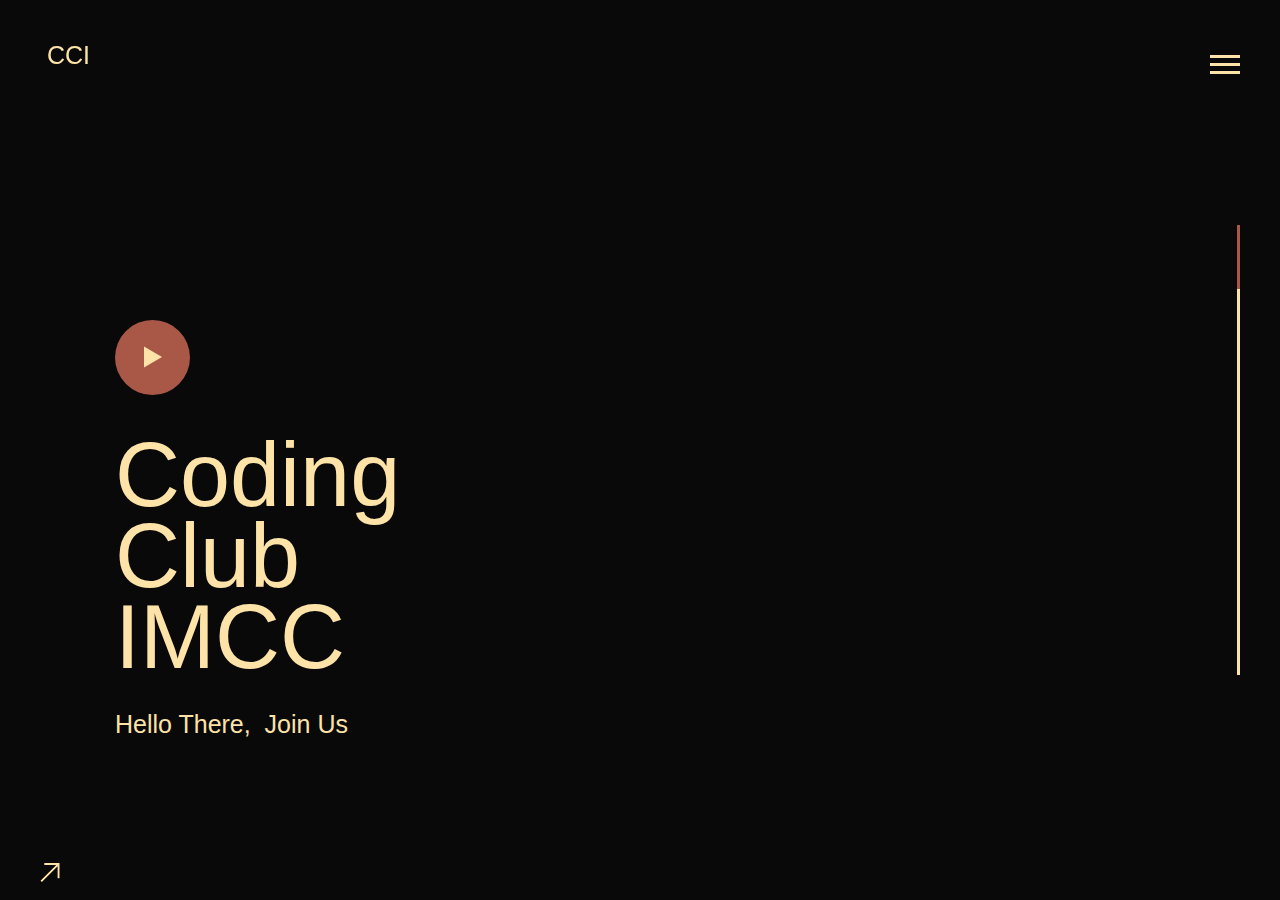
==== commit c863e3e7: "registration form added" ====
--- a/index.html
+++ b/index.html
@@ -18,7 +18,7 @@
     <!-- header, page nav-->
     <header class="header">
       <div class="header-inner">
-        <div class="header-logo"><span class="header-logo__txt"><a href="index.html#home"> CCI </a></span></div>
+        <div class="header-logo"><span class="header-logo__txt"><a href="index.html#home"> <img id="logo" width="150px" src=""> CCI</a></span></div>
         <div class="container">
           <!-- <div class="New-Registration">New Registration</div> -->
           <div class="header-cnt js-header-cnt">
@@ -45,6 +45,9 @@
                   </li>
                   <li class="nav-item" data-menuanchor="news">
                     <a class="nav-link" href="index.html#news">Contact</a>
+                  </li>
+                  <li class="nav-item" data-menuanchor="Registration">
+                    <a class="nav-link" href="Core-team-form-23-24.html">Registration</a>
                   </li>
                 </ul>
               </nav>
@@ -559,6 +562,13 @@
                           connect with us on social media platforms to stay
                           connected and engage with our community.
                         </p>
+                        <div></div>
+                        <div class="education-btns space">
+                          <a class="education-btn btn" href="Core-team-form-23-24.html">Register (Core)</a>
+                        </div>
+                        <div class="education-btns space">
+                          <a class="education-btn btn" href="/pdf/Coding Club Schedule.pdf">Register (General)</a>
+                        </div>
                       </div>
                     </div>
                   </div>
--- a/css/main.css
+++ b/css/main.css
@@ -275,6 +275,11 @@
   50% {
     transform: scale(1);
     -webkit-transform: scale(1); } }
+
+.space{
+  margin-top: 15px;
+}
+
 
 /* 2. Header */
 .header {
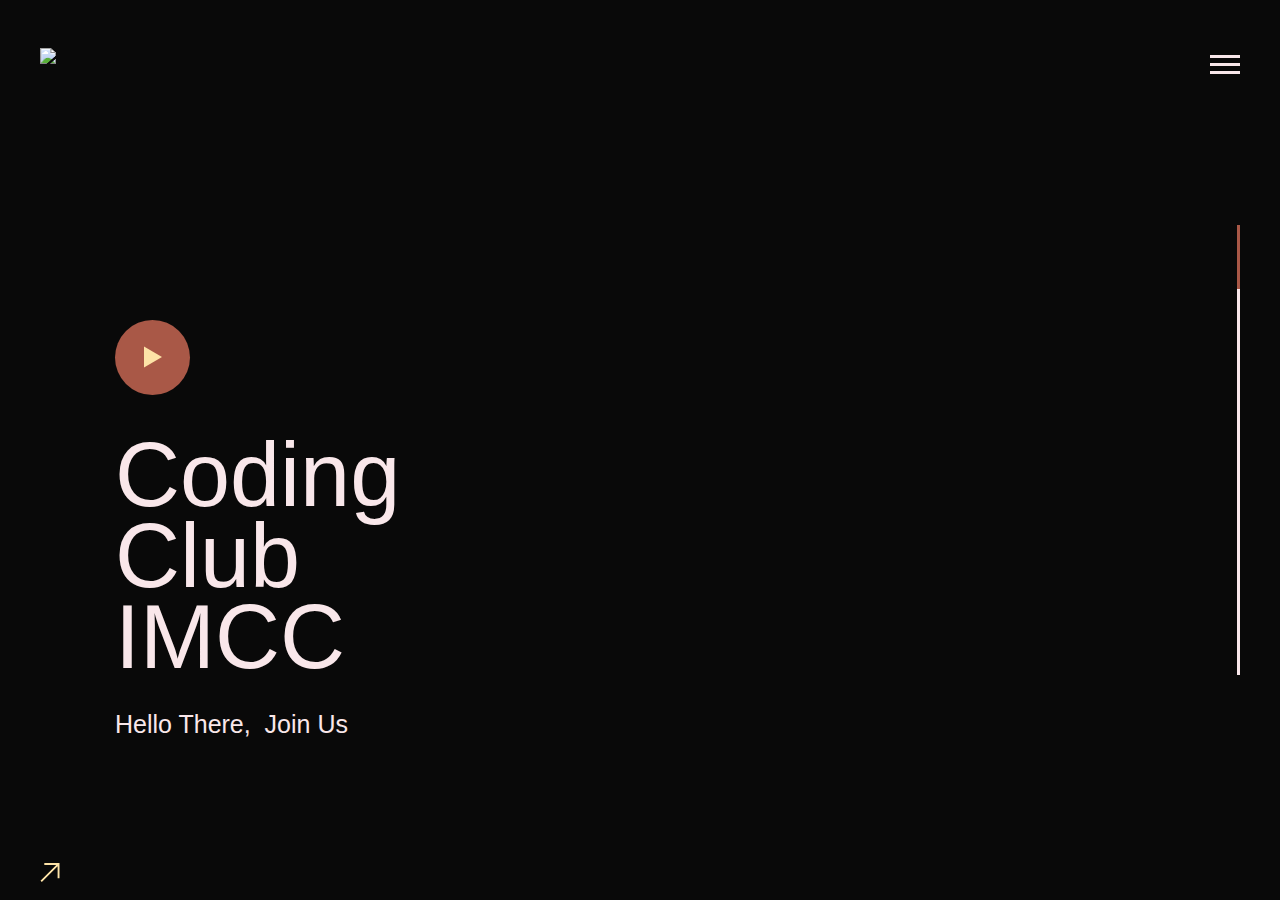
==== commit d8873b33: "logo updated" ====
--- a/index.html
+++ b/index.html
@@ -18,7 +18,7 @@
     <!-- header, page nav-->
     <header class="header">
       <div class="header-inner">
-        <div class="header-logo"><span class="header-logo__txt"><a href="index.html#home"> <img id="logo" width="150px" src=""> CCI</a></span></div>
+        <div class="header-logo"><span class="header-logo__txt"><a href="index.html#home"> <img id="logo" width="150px" src="https://res.cloudinary.com/djrmkmg7x/image/upload/v1693750769/gallery/final-logo_fsnd2e.webp"></a></span></div>
         <div class="container">
           <!-- <div class="New-Registration">New Registration</div> -->
           <div class="header-cnt js-header-cnt">
@@ -47,7 +47,7 @@
                     <a class="nav-link" href="index.html#news">Contact</a>
                   </li>
                   <li class="nav-item" data-menuanchor="Registration">
-                    <a class="nav-link" href="Core-team-form-23-24.html">Registration</a>
+                    <a class="nav-link" href="index.html#news">Registration</a>
                   </li>
                 </ul>
               </nav>
@@ -564,10 +564,10 @@
                         </p>
                         <div></div>
                         <div class="education-btns space">
-                          <a class="education-btn btn" href="Core-team-form-23-24.html">Register (Core)</a>
+                          <a class="education-btn btn" href="./Core-team-form-23-24 copy.html">Register (Core)</a>
                         </div>
                         <div class="education-btns space">
-                          <a class="education-btn btn" href="/pdf/Coding Club Schedule.pdf">Register (General)</a>
+                          <a class="education-btn btn" href="./Genral-Registration-form-23-24.html">Register (General)</a>
                         </div>
                       </div>
                     </div>
--- a/css/main.css
+++ b/css/main.css
@@ -1,8 +1,15 @@
 @import url('https://fonts.cdnfonts.com/css/apercu-pro');
+
 @import url(bootstrap-grid.min.css);
 @import url(jquery.pagepiling.min.css);
 @import url(swiper-bundle.min.css);
 @import url(magnific-popup.css);
+
+@font-face {
+  font-family:"area-normal";
+  src:url("https://use.typekit.net/af/911b4f/0000000000000000774b9fbd/30/l?primer=7cdcb44be4a7db8877ffa5c0007b8dd865b3bbc383831fe2ea177f62257a9191&fvd=n4&v=3") format("woff2"),url("https://use.typekit.net/af/911b4f/0000000000000000774b9fbd/30/d?primer=7cdcb44be4a7db8877ffa5c0007b8dd865b3bbc383831fe2ea177f62257a9191&fvd=n4&v=3") format("woff"),url("https://use.typekit.net/af/911b4f/0000000000000000774b9fbd/30/a?primer=7cdcb44be4a7db8877ffa5c0007b8dd865b3bbc383831fe2ea177f62257a9191&fvd=n4&v=3") format("opentype");
+  font-display:auto;font-style:normal;font-weight:400;font-stretch:normal;
+  }
 
 @font-face {
   font-family: "NeueMontreal-Regular";
@@ -139,7 +146,8 @@
       -ms-flex-direction: column;
           flex-direction: column;
   background: #0F0F0F;
-  font-family: 'Apercu Pro', sans-serif;
+  font-family: "area-normal", sans-serif;
+  /* font-family: 'Apercu Pro', sans-serif; */
   /* font-family: "NeueMontreal-Regular", sans-serif, "Helvetica", Arial, sans-serif; */
   width: 100%;
   height: 100%;
@@ -150,34 +158,38 @@
 /* 1.4 Typography */
 h1, .h1 {
   /* font-family: "NeueMontreal-Regular", sans-serif; */
-  font-family: 'Apercu Pro', sans-serif;
+  font-family: "area-normal", sans-serif;
+  /* font-family: 'Apercu Pro', sans-serif; */
   font-weight: normal;
   font-size: 140px;
   line-height: 90%;
-  color: #FDE3A7;
+  color: #f9e7ea;
   margin: 0; }
 
 h2, .h2 {
   /* font-family: "NeueMontreal-Regular", sans-serif; */
-  font-family: 'Apercu Pro', sans-serif;
+  font-family: "area-normal", sans-serif;
+  /* font-family: 'Apercu Pro', sans-serif; */
   font-weight: normal;
   font-size: 60px;
   line-height: 100%;
-  color: #FDE3A7;
+  color: #f9e7ea;
   margin: 0; }
 
 h4, .h4 {
   /* font-family: "NeueMontreal-Regular", sans-serif; */
-  font-family: 'Apercu Pro', sans-serif;
+  /* font-family: 'Apercu Pro', sans-serif; */
+  font-family: "area-normal", sans-serif;
   font-weight: normal;
   font-size: 25px;
   line-height: 100%;
-  color: #FDE3A7;}
+  color: #f9e7ea;}
 
 .blog-subtitle {
   /* font-family: "NeueMontreal-Medium", sans-serif;
    */
-   font-family: 'Apercu Pro', sans-serif;
+   font-family: "area-normal", sans-serif;
+   /* font-family: 'Apercu Pro', sans-serif; */
 }
 
 p {
@@ -186,7 +198,7 @@
 a {
   text-decoration: none;
   transition: all 0.3s ease-out; 
-  color: #FDE3A7;
+  color: #f9e7ea;
 }
 
 .container {
@@ -198,7 +210,8 @@
 
 /* 1.5 Btns */
 .btn {
-  font-family: 'Apercu Pro', sans-serif;
+  font-family: "area-normal", sans-serif;
+  /* font-family: 'Apercu Pro', sans-serif; */
   /* font-family: "SFProDisplay-Medium", sans-serif; */
   display: block;
   background: #a95847;
@@ -208,20 +221,20 @@
   text-align: center;
   letter-spacing: 0.05em;
   text-transform: uppercase;
-  color: #FDE3A7;
+  color: #f9e7ea;
   transition: all 0.3s ease-out;
   text-decoration: none; }
   .btn:hover, .btn:focus {
     color: #a95847;
-    background: #FDE3A7; }
+    background: #f9e7ea; }
   .btn:focus {
     outline: none; }
   .btn-border {
     background: #0F0F0F;
-    border: 1px solid #FDE3A7; }
+    border: 1px solid #f9e7ea; }
     .btn-border:hover, .btn-border:focus {
       color: #0F0F0F;
-      background: #FDE3A7; }
+      background: #f9e7ea; }
 
 /* 1.6 Loader */
 .loader {
@@ -249,7 +262,7 @@
   width: 100%;
   height: 100%;
   border-radius: 50%;
-  background-color: #FDE3A7;
+  background-color: #f9e7ea;
   opacity: 0.6;
   position: absolute;
   top: 0;
@@ -324,12 +337,13 @@
   top: 40px;
   margin: auto; }
   .header-logo span {
-    font-family: 'Apercu Pro', sans-serif;
+    font-family: "area-normal", sans-serif;
+    /* font-family: 'Apercu Pro', sans-serif; */
     /* font-family: "NeueMontreal-Regular", sans-serif; */
     font-size: 25px;
     line-height: 30px;
     text-transform: uppercase;
-    color: #FDE3A7; }
+    color: #f9e7ea; }
 
 /* 2.2 Header - Contacts */
 .header-contacts {
@@ -337,8 +351,9 @@
   .header-contacts__link {
     font-size: 20px;
     line-height: 90%;
-    color: #FDE3A7;
-    font-family: 'Apercu Pro', sans-serif;
+    color: #f9e7ea;
+    /* font-family: 'Apercu Pro', sans-serif; */
+    font-family: "area-normal", sans-serif;
     /* font-family: "SFProDisplay-Medium", sans-serif; */
     text-decoration: none;
     transition: all 0.3s ease-out;
@@ -396,7 +411,7 @@
   .header-lang__link {
     font-size: 13px;
     line-height: 150%;
-    color: #FDE3A7; }
+    color: #f9e7ea; }
     .header-lang__link:hover, .header-lang__link:focus, .header-lang__link:active {
       color: #a95847; }
 
@@ -428,7 +443,7 @@
             flex-direction: column; }
   .header-burger-line {
     display: block;
-    background: #FDE3A7;
+    background: #f9e7ea;
     width: 30px;
     height: 3px;
     transition: all 0.3s ease-out;
@@ -468,13 +483,14 @@
 
 .nav-link {
   display: inline-block;
-  font-family: 'Apercu Pro', sans-serif;
+  /* font-family: 'Apercu Pro', sans-serif;
+   */font-family: "area-normal", sans-serif;
   /* font-family: "NeueMontreal-Medium", sans-serif; */
   font-size: 15px;
   line-height: 18px;
   letter-spacing: 0.03em;
   text-transform: uppercase;
-  color: #FDE3A7;
+  color: #f9e7ea;
   text-decoration: none;
   position: relative;
   transition: all 0.3s ease-out; }
@@ -531,7 +547,7 @@
   width: 3px; }
   .section-scroll-item {
     width: 3px;
-    background: #FDE3A7;
+    background: #f9e7ea;
     position: relative; }
     .section-scroll-item:after {
       content: "";
@@ -557,7 +573,7 @@
   .section::-webkit-scrollbar {
     width: 3px; }
   .section::-webkit-scrollbar-track {
-    background: #FDE3A7; }
+    background: #f9e7ea; }
   .section::-webkit-scrollbar-thumb {
     background: #a95847; }
   .section::-webkit-scrollbar-thumb:hover {
@@ -622,12 +638,13 @@
   }
 
   .hero-txt {
+    font-family: "area-normal", sans-serif;
     /* font-family: "NeueMontreal-Regular", sans-serif;
      */
-     font-family: 'Apercu Pro', sans-serif;
+     /* font-family: 'Apercu Pro', sans-serif; */
     font-size: 25px;
     line-height: 130%;
-    color: #FDE3A7;
+    color: #f9e7ea;
     margin: 0; }
   .hero-play {
     margin-bottom: 40px; }
@@ -647,7 +664,7 @@
       background: #a95847;
       transition: all 0.3s ease-out; }
       .hero-play-btn i {
-        color: #FDE3A7;
+        color: #f9e7ea;
         transition: all 0.3s ease-out;
         transition-delay: .15s; }
       .hero-play-btn:hover {
@@ -669,12 +686,13 @@
       display: -ms-flexbox;
       display: flex; }
     .hero-inner__title {
-      font-family: 'Apercu Pro', sans-serif;
+      font-family: "area-normal", sans-serif;
+      /* font-family: 'Apercu Pro', sans-serif; */
       /* font-family: "NeueMontreal-Medium", sans-serif; */
       font-size: 100px;
       line-height: 100%;
       text-align: center;
-      color: #FDE3A7;
+      color: #f9e7ea;
       margin-bottom: 70px; }
       .hero-inner__title:last-child {
         margin-bottom: 0; }
@@ -682,7 +700,7 @@
       text-align: center;
       font-size: 15px;
       line-height: 150%;
-      color: #FDE3A7;
+      color: #f9e7ea;
       padding: 0 60px; }
   .hero-project .hero-inner-cnt {
     -webkit-align-items: center;
@@ -745,11 +763,12 @@
     .experience-info__title {
       margin: 0 0 25px; }
     .experience-info__txt {
-      font-family: 'Apercu Pro', sans-serif;
+      font-family: "area-normal", sans-serif;
+      /* font-family: 'Apercu Pro', sans-serif; */
       /* font-family: "NeueMontreal-Regular", sans-serif; */
       font-size: 15px;
       line-height: 130%;
-      color: #FDE3A7;
+      color: #f9e7ea;
       width: 63%;
       margin-bottom: 110px; }
   .experience-skills {
@@ -769,25 +788,27 @@
               justify-content: space-between;
       margin-bottom: 2px; }
     .experience-skills__title {
-      font-family: 'Apercu Pro', sans-serif;
+      font-family: "area-normal", sans-serif;
+      /* font-family: 'Apercu Pro', sans-serif; */
       /* font-family: "NeueMontreal-Regular", sans-serif; */
       font-weight: normal;
       font-size: 15px;
       line-height: 18px;
       text-transform: uppercase;
-      color: #FDE3A7;
+      color: #f9e7ea;
       margin: 0; }
     .experience-skills__percent {
-      font-family: 'Apercu Pro', sans-serif;
+      font-family: "area-normal", sans-serif;
+      /* font-family: 'Apercu Pro', sans-serif; */
       /* font-family: "NeueMontreal-Regular", sans-serif; */
       font-size: 15px;
       line-height: 18px;
       text-transform: uppercase;
-      color: #FDE3A7;
+      color: #f9e7ea;
       margin: 0; }
     .experience-skills progress {
       width: 100%;
-      background-color: #FDE3A7;
+      background-color: #f9e7ea;
       height: 4px; }
       .experience-skills progress[value] {
         -webkit-appearance: none;
@@ -797,7 +818,7 @@
         background-color: #a95847; }
         .experience-skills progress[value]::-webkit-progress-bar {
           border: 0;
-          background-color: #FDE3A7; }
+          background-color: #f9e7ea; }
         .experience-skills progress[value]::-webkit-progress-value {
           border: 0;
           background-color: #a95847; }
@@ -831,26 +852,28 @@
     margin: 0;
     font-size: 35px;}
   .education-table {
-    border-top: 1px solid #FDE3A7; }
+    border-top: 1px solid #f9e7ea; }
     .education-table__row {
-      border-bottom: 1px solid #FDE3A7;
+      border-bottom: 1px solid #f9e7ea;
       padding: 20px 0;
       -webkit-align-items: center;
           -ms-flex-align: center;
               align-items: center; }
     .education-table__txt {
-      font-family: 'Apercu Pro', sans-serif;
+      font-family: "area-normal", sans-serif;
+      /* font-family: 'Apercu Pro', sans-serif; */
       /* font-family: "NeueMontreal-Regular", sans-serif; */
       font-size: 22px;
       line-height: 100%;
-      color: #FDE3A7;
+      color: #f9e7ea;
       margin: 0; }
     .education-table__descr {
-      font-family: 'Apercu Pro', sans-serif;
+      font-family: "area-normal", sans-serif;
+      /* font-family: 'Apercu Pro', sans-serif; */
       /* font-family: "NeueMontreal-Regular", sans-serif; */
       font-size: 15px;
       line-height: 130%;
-      color: #FDE3A7;
+      color: #f9e7ea;
       margin: 0;
       padding-right: 3px; }
     .education-table__cell {
@@ -904,7 +927,7 @@
   .projects-list__txt {
     font-size: 60px;
     line-height: 100%;
-    color: #FDE3A7;
+    color: #f9e7ea;
     white-space: nowrap;
     text-align: center; }
   .projects-list__hover {
@@ -955,7 +978,7 @@
         .projects-list__txt {
           font-size: 60px;
           line-height: 100%;
-          color: #FDE3A7;
+          color: #f9e7ea;
           white-space: nowrap;
           text-align: center; }
         .projects-list__hover {
@@ -1009,7 +1032,8 @@
             align-items: flex-end;
     font-weight: normal;
     margin: 0;
-    font-family: 'Apercu Pro', sans-serif;
+    font-family: "area-normal", sans-serif;
+    /* font-family: 'Apercu Pro', sans-serif; */
     /* font-family: "NeueMontreal-Medium", sans-serif; */
    }
     .services-title span.mark {
@@ -1018,19 +1042,21 @@
       line-height: 90%;
       margin-right: 34px; }
     .services-title span.txt {
+      font-family: "area-normal", sans-serif;
       /* font-family: "NeueMontreal-Medium", sans-serif; */
-      font-family: 'Apercu Pro', sans-serif;
+      /* font-family: 'Apercu Pro', sans-serif; */
       margin-bottom: 15px;
       font-size: 15px;
       line-height: 18px;
       text-transform: uppercase;
-      color: #FDE3A7; }
+      color: #f9e7ea; }
   .services-subtitle {
     font-weight: normal;
-    font-family: "NeueMontreal-Medium", sans-serif;
+    font-family: "area-normal", sans-serif;
+    /* font-family: "NeueMontreal-Medium", sans-serif; */
     font-size: 32px;
     line-height: 38px;
-    color: #FDE3A7;
+    color: #f9e7ea;
     padding-right: 50px;
     margin: 0 0 60px; }
     .services-subtitle span {
@@ -1055,19 +1081,21 @@
     .services-item__title {
       font-weight: normal;
       /* font-family: "NeueMontreal-Medium", sans-serif; */
-      font-family: 'Apercu Pro', sans-serif;
+      font-family: "area-normal", sans-serif;
+      /* font-family: 'Apercu Pro', sans-serif; */
       font-size: 15px;
       line-height: 130%;
       letter-spacing: 0.05em;
       text-transform: uppercase;
-      color: #FDE3A7;
+      color: #f9e7ea;
       margin: 0 0 27px; }
     .services-item__descr {
-      font-family: 'Apercu Pro', sans-serif;
+      /* font-family: 'Apercu Pro', sans-serif;
+       */font-family: "area-normal", sans-serif;
       /* font-family: "NeueMontreal-Regular", sans-serif; */
       font-size: 15px;
       line-height: 130%;
-      color: #FDE3A7; }
+      color: #f9e7ea; }
 
 /* 4.8 Main - Reviews section. Sixth section */
 .reviews {
@@ -1076,21 +1104,24 @@
     margin: 0;
     padding-right: 70px; }
   .reviews-txt {
-    font-family: 'Apercu Pro', sans-serif;
+    font-family: "area-normal", sans-serif;
+    /* font-family: 'Apercu Pro', sans-serif; */
     /* font-family: "NeueMontreal-Regular", sans-serif; */
     font-size: 15px;
     line-height: 130%;
-    color: #FDE3A7;
+    color: #f9e7ea;
     margin: 0 0 50px; }
   .reviews-author {
-    font-family: 'Apercu Pro', sans-serif;
+    /* font-family: 'Apercu Pro', sans-serif; */
+    font-family: "area-normal", sans-serif;
     /* font-family: "NeueMontreal-Medium", sans-serif; */
     font-size: 25px;
     line-height: 130%;
-    color: #FDE3A7;
+    color: #f9e7ea;
     margin: 0 0 10px; }
   .reviews-post {
-    font-family: "NeueMontreal-Regular", sans-serif;
+    font-family: "area-normal", sans-serif;
+    /* font-family: "NeueMontreal-Regular", sans-serif; */
     font-size: 15px;
     line-height: 130%;
     text-transform: uppercase;
@@ -1167,7 +1198,8 @@
     margin-bottom: 12px; }
     .news-item__info-date, .news-item__info-tag {
       margin: 0;
-      font-family: 'Apercu Pro', sans-serif;
+      font-family: "area-normal", sans-serif;
+      /* font-family: 'Apercu Pro', sans-serif; */
       /* font-family: "NeueMontreal-Regular", sans-serif; */
       font-size: 15px;
       line-height: 130%; }
@@ -1175,13 +1207,14 @@
       margin-right: 5px;
       color: #a95847; }
     .news-item__info-tag {
-      color: #FDE3A7; }
+      color: #f9e7ea; }
   .news-item__title {
-    font-family: 'Apercu Pro', sans-serif;
+    font-family: "area-normal", sans-serif;
+    /* font-family: 'Apercu Pro', sans-serif; */
     /* font-family: "NeueMontreal-Medium", sans-serif; */
     font-size: 32px;
     line-height: 130%;
-    color: #FDE3A7;
+    color: #f9e7ea;
     padding-right: 20px; }
 
 /* 4.10 Main - Contact section. Eight section*/
@@ -1213,7 +1246,8 @@
     margin: 0 0 45px; }
   .contact-subtitle {
     margin: 0 0 10px;
-    font-family: 'Apercu Pro', sans-serif;
+    font-family: "area-normal", sans-serif;
+    /* font-family: 'Apercu Pro', sans-serif; */
     /* font-family: "NeueMontreal-Regular", sans-serif; */
     font-size: 15px;
     line-height: 130%;
@@ -1221,11 +1255,12 @@
     text-transform: uppercase;
     color: #a95847; }
   .contact-descr {
-    font-family: 'Apercu Pro', sans-serif;
+    font-family: "area-normal", sans-serif;
+    /* font-family: 'Apercu Pro', sans-serif; */
     /* font-family: "NeueMontreal-Regular", sans-serif; */
     font-size: 15px;
     line-height: 130%;
-    color: #FDE3A7;
+    color: #f9e7ea;
     width: 80%; }
     .contact-logos__item {
       margin-bottom: 50px; }
@@ -1233,7 +1268,7 @@
         max-width: 100%; }
   .contact-info__mail, .contact-info__phone {
     display: block;
-    color: #FDE3A7;
+    color: #f9e7ea;
     transition: all 0.3s ease-out;
     text-decoration: none;
     font-size: 28px; }
@@ -1241,12 +1276,14 @@
       color: #a95847; }
   .contact-info__mail {
     line-height: 100%;
-    font-family: 'Apercu Pro', sans-serif;
+    font-family: "area-normal", sans-serif;
+    /* font-family: 'Apercu Pro', sans-serif; */
     /* font-family: "NeueMontreal-Regular", sans-serif; */
     margin-bottom: 32px; }
   .contact-info__phone {
     line-height: 90%;
-    font-family: 'Apercu Pro', sans-serif;
+    font-family: "area-normal", sans-serif;
+    /* font-family: 'Apercu Pro', sans-serif; */
     /* font-family: "SFProDisplay-Medium", sans-serif; */
     margin-bottom: 75px; }
   .contact-form .form-group {
@@ -1257,13 +1294,14 @@
       top: 0;
       bottom: 0;
       margin: auto;
-      font-family: 'Apercu Pro', sans-serif;
+      font-family: "area-normal", sans-serif;
+      /* font-family: 'Apercu Pro', sans-serif; */
       /* font-family: "NeueMontreal-Regular", sans-serif; */
       font-size: 15px;
       line-height: 100%;
       letter-spacing: 0.075em;
       text-transform: uppercase;
-      color: #FDE3A7;
+      color: #f9e7ea;
       transition: font-size 150ms ease-out, -webkit-transform 150ms ease-out;
       transition: transform 150ms ease-out, font-size 150ms ease-out;
       transition: transform 150ms ease-out, font-size 150ms ease-out, -webkit-transform 150ms ease-out; }
@@ -1275,15 +1313,16 @@
     height: 35px;
     border: 0;
     background: transparent;
-    border-bottom: 1px solid #FDE3A7;
+    border-bottom: 1px solid #f9e7ea;
     width: 100%;
     border-radius: 0;
     -webkit-appearance: inherit;
     font-size: 15px;
     line-height: 100%;
     padding: 0;
-    color: #FDE3A7;
-    font-family: 'Apercu Pro', sans-serif;
+    color: #f9e7ea;
+    font-family: "area-normal", sans-serif;
+    /* font-family: 'Apercu Pro', sans-serif; */
     /* font-family: "NeueMontreal-Regular", sans-serif; */
    }
     .contact-form .form-control:focus {
@@ -1326,7 +1365,7 @@
       -ms-flex-direction: column;
           flex-direction: column;
   position: relative;
-  color: #FDE3A7;
+  color: #f9e7ea;
   padding: 30px; }
   .modal-header .close {
     position: absolute;
@@ -1392,7 +1431,7 @@
 /* 8.1 Project - Project info */
 .project-info {
   padding: 85px 0;
-  border-bottom: 1px solid #FDE3A7; }
+  border-bottom: 1px solid #f9e7ea; }
 
 .pi-items {
   display: -webkit-flex;
@@ -1408,13 +1447,13 @@
 .pi-item__title {
   font-size: 16px;
   line-height: 150%;
-  color: #FDE3A7;
+  color: #f9e7ea;
   margin: 0 0 6px; }
 
 .pi-item__txt {
   font-size: 16px;
   line-height: 150%;
-  color: #FDE3A7; }
+  color: #f9e7ea; }
 
 /* 8.2 Project - Project section */
 .project-section {
@@ -1424,7 +1463,8 @@
 
 .ps-title {
   margin-bottom: 85px;
-  font-family: 'Apercu Pro', sans-serif;
+  font-family: "area-normal", sans-serif;
+  /* font-family: 'Apercu Pro', sans-serif; */
   /* font-family: "NeueMontreal-Medium", sans-serif; */
   text-align: center; }
 
@@ -1432,7 +1472,7 @@
   text-align: center;
   font-size: 15px;
   line-height: 150%;
-  color: #FDE3A7;
+  color: #f9e7ea;
   padding: 0 60px;
   margin-bottom: 150px; }
   .ps-txt a {
@@ -1511,14 +1551,14 @@
   .ps-heart__link svg path {
     transition: all 0.3s ease-out; }
   .ps-heart__link:hover {
-    background: #FDE3A7; }
+    background: #f9e7ea; }
     .ps-heart__link:hover svg path {
       fill: #a95847; }
 
 /* 9. Blog */
 .blog {
   padding: 185px 0 140px;
-  border-bottom: 1px solid #FDE3A7; }
+  border-bottom: 1px solid #f9e7ea; }
   .blog-date {
     margin-bottom: 45px;
     font-size: 15px;
@@ -1527,13 +1567,14 @@
     color: #a95847; }
   .blog-title {
     margin-bottom: 45px;
-    font-family: "NeueMontreal-Medium", sans-serif; 
-    font-family: 'Apercu Pro', sans-serif;
+    font-family: "area-normal", sans-serif;
+    /* font-family: "NeueMontreal-Medium", sans-serif;  */
+    /* font-family: 'Apercu Pro', sans-serif; */
   }
   .blog-txt {
     font-size: 16px;
     line-height: 162%;
-    color: #FDE3A7;
+    color: #f9e7ea;
     margin-bottom: 25px; }
     .blog-txt:last-child {
       margin-bottom: 0; }
@@ -1546,7 +1587,7 @@
     .blog-img img {
       width: 100%; }
   .blog-figure {
-    border: 1px solid #FDE3A7;
+    border: 1px solid #f9e7ea;
     margin: 0 0 60px;
     padding: 40px 72px 20px 128px;
     position: relative; }
@@ -1565,19 +1606,19 @@
     .blog-blockquote__txt {
       font-size: 20px;
       line-height: 175%;
-      color: #FDE3A7;
+      color: #f9e7ea;
       margin-bottom: 40px; }
   .blog-figcaption {
     font-size: 16px;
     line-height: 26px;
     color: #a95847; }
     .blog-figcaption cite {
-      color: #FDE3A7;
+      color: #f9e7ea;
       font-style: normal; }
   .blog-tag {
     margin-bottom: 35px; }
     .blog-tag__item {
-      color: #FDE3A7;
+      color: #f9e7ea;
       margin-right: 6px; }
       .blog-tag__item:after {
         content: ','; }
@@ -1586,7 +1627,7 @@
         .blog-tag__item:last-child:after {
           content: none; }
     .blog-tag__link {
-      color: #FDE3A7;
+      color: #f9e7ea;
       transition: all 0.3s ease-out; }
       .blog-tag__link:hover {
         color: #a95847; }
@@ -1601,9 +1642,10 @@
     line-height: 26px; }
     .blog-tag__txt, .blog-share__txt {
       margin-right: 6px;
-      color: #FDE3A7;
+      color: #f9e7ea;
+      font-family: "area-normal", sans-serif;
       /* font-family: "NeueMontreal-Medium", sans-serif; */
-      font-family: 'Apercu Pro', sans-serif;
+      /* font-family: 'Apercu Pro', sans-serif; */
     }
     .blog-tag__list, .blog-share__list {
       margin: 0;
@@ -1637,10 +1679,11 @@
   .comment-title {
     margin-bottom: 85px; }
   .comment-form__title {
-    font-family: "NeueMontreal-Medium", sans-serif;
+    font-family: "area-normal", sans-serif;
+    /* font-family: "NeueMontreal-Medium", sans-serif; */
     font-size: 28px;
     line-height: 34px;
-    color: #FDE3A7;
+    color: #f9e7ea;
     margin-bottom: 75px; }
   .comment-cnt {
     margin-bottom: 75px; }
@@ -1668,7 +1711,7 @@
     font-size: 13px;
     line-height: 19px;
     text-transform: uppercase;
-    color: #FDE3A7;
+    color: #f9e7ea;
     margin-bottom: 11px; }
   .comment-item__author {
     font-size: 16px;
@@ -1678,14 +1721,15 @@
   .comment-item__txt {
     font-size: 15px;
     line-height: 173%;
-    color: #FDE3A7;
+    color: #f9e7ea;
     margin-bottom: 20px; }
   .comment-item .comment-items {
     padding-left: 115px; }
   .comment-item__btn {
     padding: 5px 25px;
     display: inline-block;
-    font-family: "NeueMontreal-Medium", sans-serif;
+    font-family: "area-normal", sans-serif;
+    /* font-family: "NeueMontreal-Medium", sans-serif; */
     font-size: 12px;
     line-height: 14px;
     text-transform: capitalize; }
@@ -1700,10 +1744,11 @@
   margin: auto;
   z-index: 100; }
   .footer-copyright {
-    font-family: "NeueMontreal-Regular", sans-serif;
+    font-family: "area-normal", sans-serif;
+    /* font-family: "NeueMontreal-Regular", sans-serif; */
     font-size: 16px;
     line-height: 140%;
-    color: #FDE3A7;
+    color: #f9e7ea;
     text-decoration: none;
     transition: all 0.3s ease-out;
     text-align: right;
@@ -1771,7 +1816,7 @@
     display: block;
     font-size: 14px;
     line-height: 150%;
-    color: #FDE3A7;
+    color: #f9e7ea;
     text-align: left;
     margin: 0; }
   .header-contacts .social {
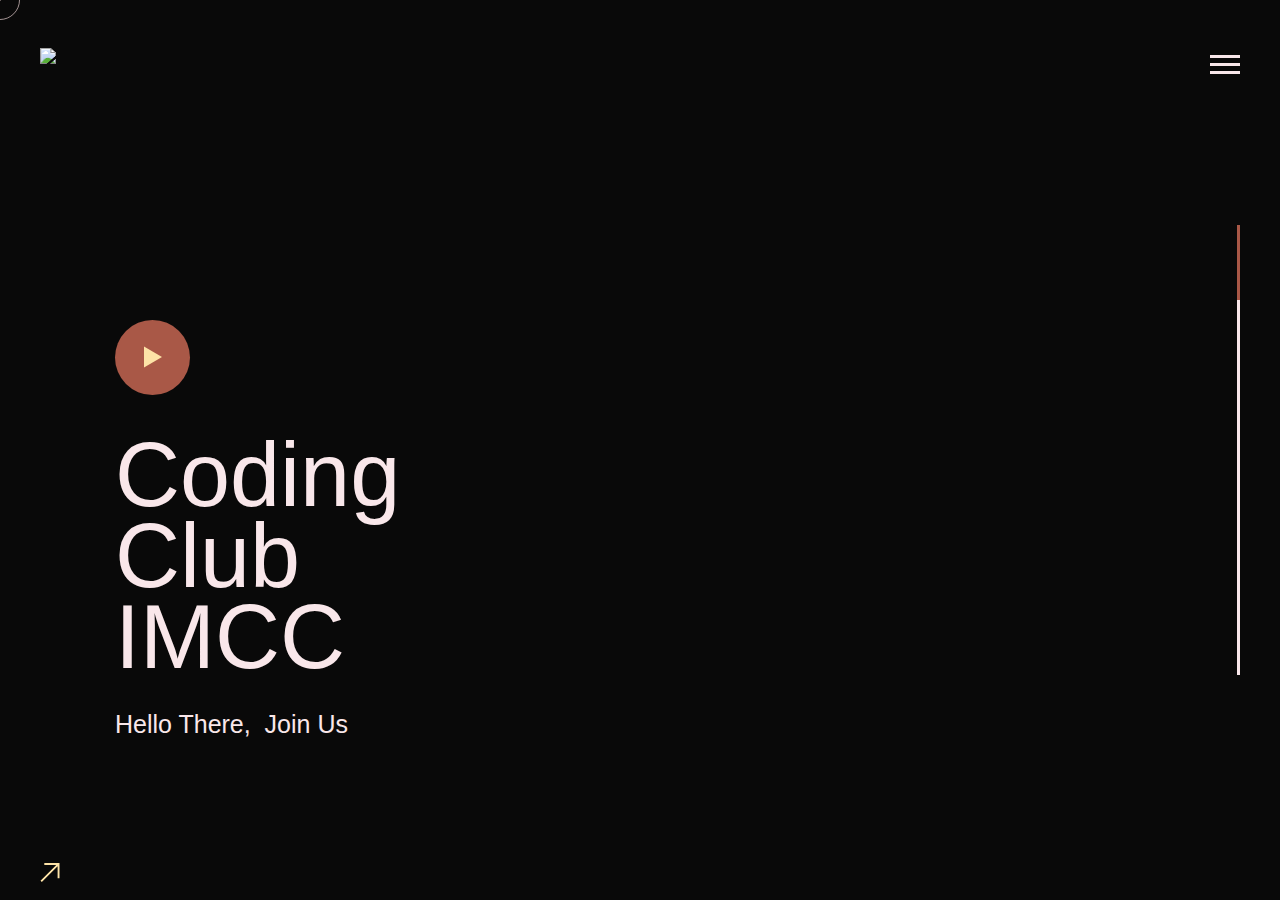
==== commit 870aae40: "Galley added" ====
--- a/index.html
+++ b/index.html
@@ -6,6 +6,7 @@
     <meta name="keywords" content="" />
     <meta http-equiv="X-UA-Compatible" content="IE=edge" />
     <meta name="viewport" content="width=device-width, initial-scale=1.0" />
+    <link rel="icon" type="image/x-icon" href="https://res.cloudinary.com/djrmkmg7x/image/upload/v1693752042/gallery/logo-icon.jpg">
     <link rel="stylesheet" href="css/main.css" />
   </head>
   <body>
@@ -34,8 +35,8 @@
                   <li class="nav-item" data-menuanchor="education">
                     <a class="nav-link" href="index.html#education">Events</a>
                   </li>
-                  <li class="nav-item" data-menuanchor="projects">
-                    <a class="nav-link" href="index.html#projects">Gallery</a>
+                  <li class="nav-item">
+                    <a class="nav-link" href="./gallery.html">Gallery</a>
                   </li>
                   <li class="nav-item" data-menuanchor="skill">
                     <a class="nav-link" href="index.html#skill">Offerings</a>
@@ -346,7 +347,7 @@
             </div>
           </section>
 
-        <!-- Projects section. Fourth section-->
+        <!-- Projects section. Fourth section
         <section class="section pp-scrollable" id="projects">
           <div class="projects section-inner">
             <div class="container section-cnt">
@@ -394,9 +395,9 @@
               </div>
             </div>
           </div>
-        </section>
-
-          <!-- Services section. Fifth section-->
+        </section> -->
+
+          <!-- Services section. Fifth section -->
           <section class="section pp-scrollable" id="skill">
             <div class="services section-inner" style="background-color: #1f1f1f">
               <div class="container section-cnt">
@@ -655,6 +656,11 @@
         </div>
       </div>
     </main>
+
+    <div class="cursor"></div>
+    <div class="cursor cursor2"></div>
+
+
     <!-- footer-->
     <footer class="footer">
       <div class="container-fluid">
--- a/css/main.css
+++ b/css/main.css
@@ -2105,3 +2105,32 @@
     padding-left: 35px; } }
 
 /*# sourceMappingURL=maps/main.css.map */
+
+
+
+
+.cursor {
+  position: fixed;
+  z-index: 10;
+  top: 0;
+  left: 0;
+  --size: 40px;
+  width: var(--size);
+  height: var(--size);
+  border-radius: 50%;
+  border: 1px solid rgba(222, 200, 200, 0.722);
+  margin: calc(var(--size) * -0.5) 0 0 calc(var(--size) * -0.5);
+  transition: transform .85s cubic-bezier(0, 0.02, 0, 1);
+  display: none;
+  pointer-events: none;
+  
+  @media (pointer: fine) {
+    display: block;
+  }
+}
+
+.cursor2 {
+  --size: 2px;
+  transition-duration: .7s;
+}
+
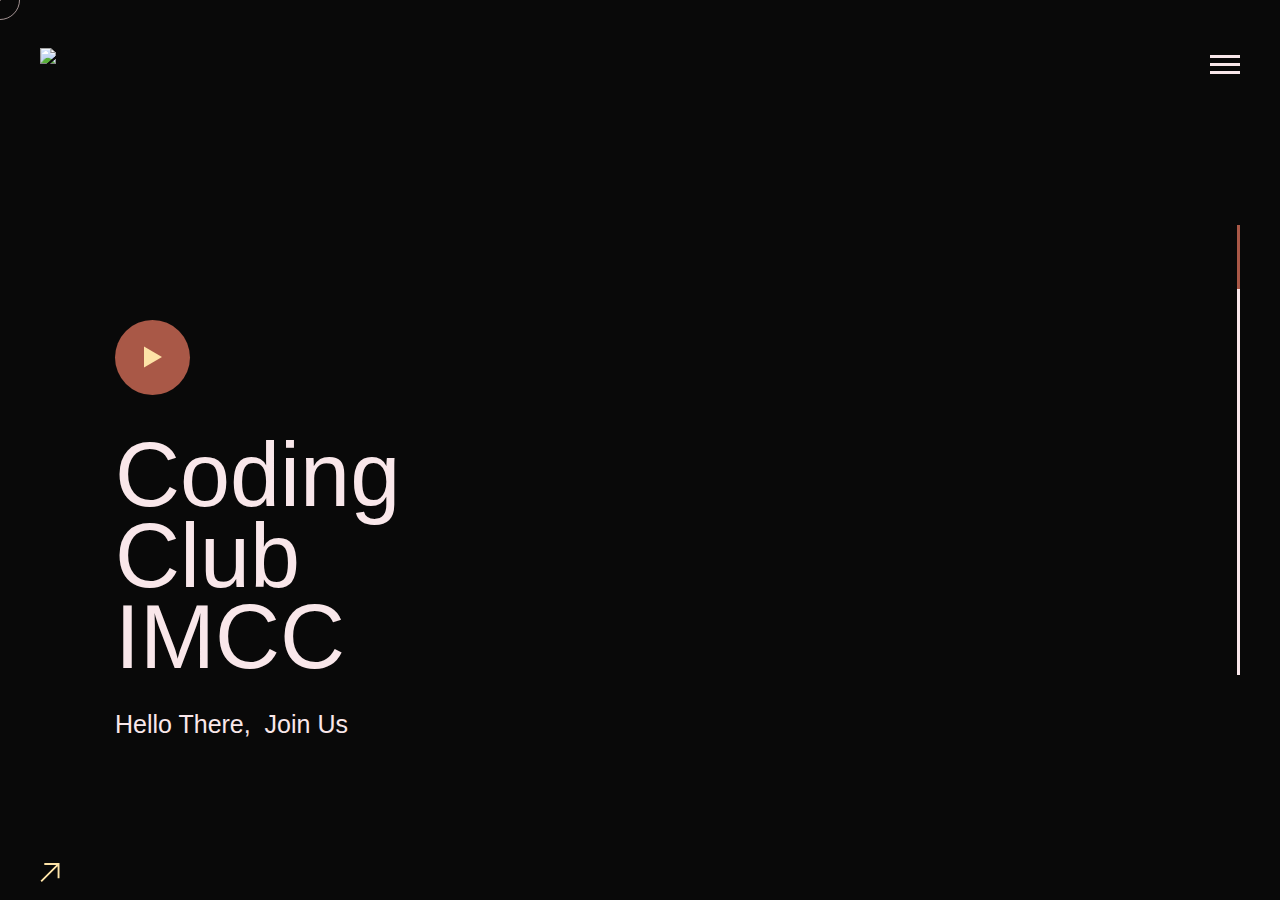
==== commit d7a2582b: "custom cursor added" ====
--- a/index.html
+++ b/index.html
@@ -35,8 +35,8 @@
                   <li class="nav-item" data-menuanchor="education">
                     <a class="nav-link" href="index.html#education">Events</a>
                   </li>
-                  <li class="nav-item">
-                    <a class="nav-link" href="./gallery.html">Gallery</a>
+                  <li class="nav-item" data-menuanchor="projects">
+                    <a class="nav-link" href="index.html#projects">Gallery</a>
                   </li>
                   <li class="nav-item" data-menuanchor="skill">
                     <a class="nav-link" href="index.html#skill">Offerings</a>
@@ -347,7 +347,7 @@
             </div>
           </section>
 
-        <!-- Projects section. Fourth section
+        <!-- Projects section. Fourth section-->
         <section class="section pp-scrollable" id="projects">
           <div class="projects section-inner">
             <div class="container section-cnt">
@@ -395,9 +395,9 @@
               </div>
             </div>
           </div>
-        </section> -->
-
-          <!-- Services section. Fifth section -->
+        </section>
+
+          <!-- Services section. Fifth section-->
           <section class="section pp-scrollable" id="skill">
             <div class="services section-inner" style="background-color: #1f1f1f">
               <div class="container section-cnt">
--- a/css/main.css
+++ b/css/main.css
@@ -2134,3 +2134,4 @@
   transition-duration: .7s;
 }
 
+
